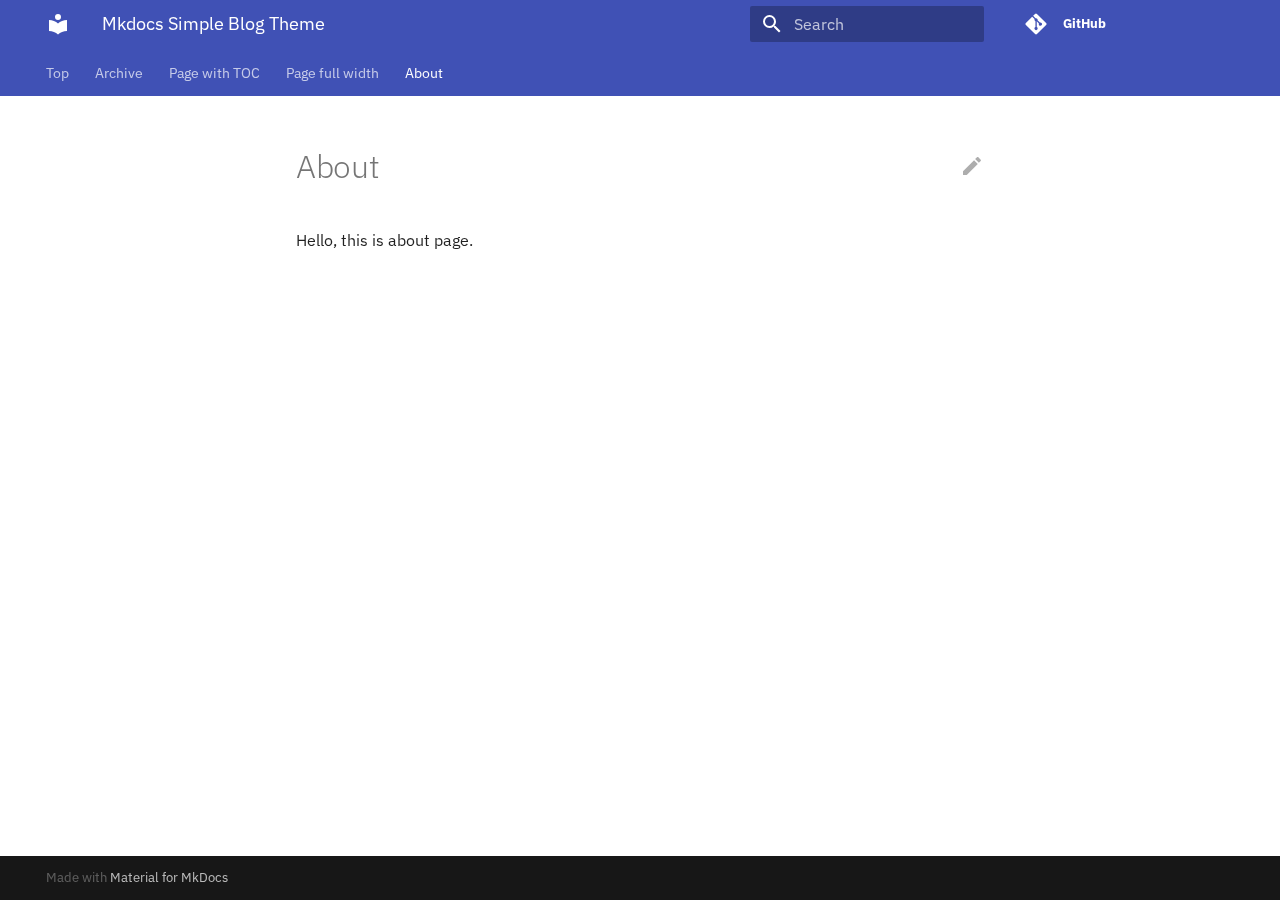
==== about/index.html @ 4a921ca3 "Deployed ebb0a6e with MkDocs version: 1.1.2" ====
<!doctype html>
<html lang="en" class="no-js">
  <head>
    
      <meta charset="utf-8">
      <meta name="viewport" content="width=device-width,initial-scale=1">
      
        <meta name="description" content="Simple blog theme based on Mkdocs Material">
      
      
      
      
      <link rel="icon" href="../assets/images/favicon.png">
      <meta name="generator" content="mkdocs-1.1.2, mkdocs-material-7.0.6">
    
    
      
        <title>About - Mkdocs Simple Blog Theme</title>
      
    
    

      <link rel="stylesheet" href="../assets/stylesheets/main.2c0c5eaf.min.css">
      
        
        <link rel="stylesheet" href="../assets/stylesheets/palette.7fa14f5b.min.css">
        
          
          
          <meta name="theme-color" content="#4051b5">
        
      
    
<link rel="stylesheet" href="../css/custom.css" />

    
    
      
        
        <link rel="preconnect" href="https://fonts.gstatic.com" crossorigin>
        <link rel="stylesheet" href="https://fonts.googleapis.com/css?family=IBM+Plex+Sans:300,400,400i,700%7CRoboto+Mono&display=fallback">
        <style>:root{--md-text-font-family:"IBM Plex Sans";--md-code-font-family:"Roboto Mono"}</style>
      
    
    
    
    
      
        
<script>window.ga=window.ga||function(){(ga.q=ga.q||[]).push(arguments)},ga.l=+new Date,ga("create","UA-xxx","auto"),ga("set","anonymizeIp",!0),ga("send","pageview"),document.addEventListener("DOMContentLoaded",function(){document.forms.search&&document.forms.search.query.addEventListener("blur",function(){var e;this.value&&(e=document.location.pathname,ga("send","pageview",e+"?q="+this.value))}),"undefined"!=typeof location$&&location$.subscribe(function(e){ga("send","pageview",e.pathname)})})</script>
<script async src="https://www.google-analytics.com/analytics.js"></script>
      
    
    
  </head>
  
  
    
    
    
    
    
    <body dir="ltr" data-md-color-scheme="" data-md-color-primary="indigo" data-md-color-accent="green">
      
  
    
    <input class="md-toggle" data-md-toggle="drawer" type="checkbox" id="__drawer" autocomplete="off">
    <input class="md-toggle" data-md-toggle="search" type="checkbox" id="__search" autocomplete="off">
    <label class="md-overlay" for="__drawer"></label>
    <div data-md-component="skip">
      
        
        <a href="#about" class="md-skip">
          Skip to content
        </a>
      
    </div>
    <div data-md-component="announce">
      
    </div>
    
      <header class="md-header" data-md-component="header">
  <nav class="md-header__inner md-grid" aria-label="Header">
    <a href=".." title="Mkdocs Simple Blog Theme" class="md-header__button md-logo" aria-label="Mkdocs Simple Blog Theme" data-md-component="logo">
      
  
  <svg xmlns="http://www.w3.org/2000/svg" viewBox="0 0 24 24"><path d="M12 8a3 3 0 0 0 3-3 3 3 0 0 0-3-3 3 3 0 0 0-3 3 3 3 0 0 0 3 3m0 3.54C9.64 9.35 6.5 8 3 8v11c3.5 0 6.64 1.35 9 3.54 2.36-2.19 5.5-3.54 9-3.54V8c-3.5 0-6.64 1.35-9 3.54z"/></svg>

    </a>
    <label class="md-header__button md-icon" for="__drawer">
      <svg xmlns="http://www.w3.org/2000/svg" viewBox="0 0 24 24"><path d="M3 6h18v2H3V6m0 5h18v2H3v-2m0 5h18v2H3v-2z"/></svg>
    </label>
    <div class="md-header__title" data-md-component="header-title">
      <div class="md-header__ellipsis">
        <div class="md-header__topic">
          <span class="md-ellipsis">
            Mkdocs Simple Blog Theme
          </span>
        </div>
        <div class="md-header__topic" data-md-component="header-topic">
          <span class="md-ellipsis">
            
              About
            
          </span>
        </div>
      </div>
    </div>
    <div class="md-header__options">
      
    </div>
    
      <label class="md-header__button md-icon" for="__search">
        <svg xmlns="http://www.w3.org/2000/svg" viewBox="0 0 24 24"><path d="M9.5 3A6.5 6.5 0 0 1 16 9.5c0 1.61-.59 3.09-1.56 4.23l.27.27h.79l5 5-1.5 1.5-5-5v-.79l-.27-.27A6.516 6.516 0 0 1 9.5 16 6.5 6.5 0 0 1 3 9.5 6.5 6.5 0 0 1 9.5 3m0 2C7 5 5 7 5 9.5S7 14 9.5 14 14 12 14 9.5 12 5 9.5 5z"/></svg>
      </label>
      
<div class="md-search" data-md-component="search" role="dialog">
  <label class="md-search__overlay" for="__search"></label>
  <div class="md-search__inner" role="search">
    <form class="md-search__form" name="search">
      <input type="text" class="md-search__input" name="query" aria-label="Search" placeholder="Search" autocapitalize="off" autocorrect="off" autocomplete="off" spellcheck="false" data-md-component="search-query" data-md-state="active" required>
      <label class="md-search__icon md-icon" for="__search">
        <svg xmlns="http://www.w3.org/2000/svg" viewBox="0 0 24 24"><path d="M9.5 3A6.5 6.5 0 0 1 16 9.5c0 1.61-.59 3.09-1.56 4.23l.27.27h.79l5 5-1.5 1.5-5-5v-.79l-.27-.27A6.516 6.516 0 0 1 9.5 16 6.5 6.5 0 0 1 3 9.5 6.5 6.5 0 0 1 9.5 3m0 2C7 5 5 7 5 9.5S7 14 9.5 14 14 12 14 9.5 12 5 9.5 5z"/></svg>
        <svg xmlns="http://www.w3.org/2000/svg" viewBox="0 0 24 24"><path d="M20 11v2H8l5.5 5.5-1.42 1.42L4.16 12l7.92-7.92L13.5 5.5 8 11h12z"/></svg>
      </label>
      <button type="reset" class="md-search__icon md-icon" aria-label="Clear" tabindex="-1">
        <svg xmlns="http://www.w3.org/2000/svg" viewBox="0 0 24 24"><path d="M19 6.41L17.59 5 12 10.59 6.41 5 5 6.41 10.59 12 5 17.59 6.41 19 12 13.41 17.59 19 19 17.59 13.41 12 19 6.41z"/></svg>
      </button>
    </form>
    <div class="md-search__output">
      <div class="md-search__scrollwrap" data-md-scrollfix>
        <div class="md-search-result" data-md-component="search-result">
          <div class="md-search-result__meta">
            Initializing search
          </div>
          <ol class="md-search-result__list"></ol>
        </div>
      </div>
    </div>
  </div>
</div>
    
    
      <div class="md-header__source">
        
<a href="https://github.com/tuanpht/mkdocs-simple-blog-theme/" title="Go to repository" class="md-source" data-md-component="source">
  <div class="md-source__icon md-icon">
    
    <svg xmlns="http://www.w3.org/2000/svg" viewBox="0 0 448 512"><path d="M439.55 236.05L244 40.45a28.87 28.87 0 0 0-40.81 0l-40.66 40.63 51.52 51.52c27.06-9.14 52.68 16.77 43.39 43.68l49.66 49.66c34.23-11.8 61.18 31 35.47 56.69-26.49 26.49-70.21-2.87-56-37.34L240.22 199v121.85c25.3 12.54 22.26 41.85 9.08 55a34.34 34.34 0 0 1-48.55 0c-17.57-17.6-11.07-46.91 11.25-56v-123c-20.8-8.51-24.6-30.74-18.64-45L142.57 101 8.45 235.14a28.86 28.86 0 0 0 0 40.81l195.61 195.6a28.86 28.86 0 0 0 40.8 0l194.69-194.69a28.86 28.86 0 0 0 0-40.81z"/></svg>
  </div>
  <div class="md-source__repository">
    GitHub
  </div>
</a>
      </div>
    
  </nav>
</header>
    
    <div class="md-container" data-md-component="container">
      
      
        
          
<nav class="md-tabs" aria-label="Tabs" data-md-component="tabs">
  <div class="md-tabs__inner md-grid">
    <ul class="md-tabs__list">
      
        
  
  


  <li class="md-tabs__item">
    <a href=".." class="md-tabs__link">
      Top
    </a>
  </li>

      
        
  
  


  <li class="md-tabs__item">
    <a href="../archive/" class="md-tabs__link">
      Archive
    </a>
  </li>

      
        
  
  


  <li class="md-tabs__item">
    <a href="../page-with-toc/" class="md-tabs__link">
      Page with TOC
    </a>
  </li>

      
        
  
  


  <li class="md-tabs__item">
    <a href="../page-full-width/" class="md-tabs__link">
      Page full width
    </a>
  </li>

      
        
  
  
    
  


  <li class="md-tabs__item">
    <a href="./" class="md-tabs__link md-tabs__link--active">
      About
    </a>
  </li>

      
    </ul>
  </div>
</nav>
        
      
      <main class="md-main" data-md-component="main">
        <div class="md-main__inner md-grid">
          
            
              
              <div class="md-sidebar md-sidebar--primary" data-md-component="sidebar" data-md-type="navigation" >
                <div class="md-sidebar__scrollwrap">
                  <div class="md-sidebar__inner">
                    

  


<nav class="md-nav md-nav--primary md-nav--lifted" aria-label="Navigation" data-md-level="0">
  <label class="md-nav__title" for="__drawer">
    <a href=".." title="Mkdocs Simple Blog Theme" class="md-nav__button md-logo" aria-label="Mkdocs Simple Blog Theme" data-md-component="logo">
      
  
  <svg xmlns="http://www.w3.org/2000/svg" viewBox="0 0 24 24"><path d="M12 8a3 3 0 0 0 3-3 3 3 0 0 0-3-3 3 3 0 0 0-3 3 3 3 0 0 0 3 3m0 3.54C9.64 9.35 6.5 8 3 8v11c3.5 0 6.64 1.35 9 3.54 2.36-2.19 5.5-3.54 9-3.54V8c-3.5 0-6.64 1.35-9 3.54z"/></svg>

    </a>
    Mkdocs Simple Blog Theme
  </label>
  
    <div class="md-nav__source">
      
<a href="https://github.com/tuanpht/mkdocs-simple-blog-theme/" title="Go to repository" class="md-source" data-md-component="source">
  <div class="md-source__icon md-icon">
    
    <svg xmlns="http://www.w3.org/2000/svg" viewBox="0 0 448 512"><path d="M439.55 236.05L244 40.45a28.87 28.87 0 0 0-40.81 0l-40.66 40.63 51.52 51.52c27.06-9.14 52.68 16.77 43.39 43.68l49.66 49.66c34.23-11.8 61.18 31 35.47 56.69-26.49 26.49-70.21-2.87-56-37.34L240.22 199v121.85c25.3 12.54 22.26 41.85 9.08 55a34.34 34.34 0 0 1-48.55 0c-17.57-17.6-11.07-46.91 11.25-56v-123c-20.8-8.51-24.6-30.74-18.64-45L142.57 101 8.45 235.14a28.86 28.86 0 0 0 0 40.81l195.61 195.6a28.86 28.86 0 0 0 40.8 0l194.69-194.69a28.86 28.86 0 0 0 0-40.81z"/></svg>
  </div>
  <div class="md-source__repository">
    GitHub
  </div>
</a>
    </div>
  
  <ul class="md-nav__list" data-md-scrollfix>
    
      
      
      

  
  
  
    <li class="md-nav__item">
      <a href=".." class="md-nav__link">
        Top
      </a>
    </li>
  

    
      
      
      

  
  
  
    <li class="md-nav__item">
      <a href="../archive/" class="md-nav__link">
        Archive
      </a>
    </li>
  

    
      
      
      

  
  
  
    <li class="md-nav__item">
      <a href="../page-with-toc/" class="md-nav__link">
        Page with TOC
      </a>
    </li>
  

    
      
      
      

  
  
  
    <li class="md-nav__item">
      <a href="../page-full-width/" class="md-nav__link">
        Page full width
      </a>
    </li>
  

    
      
      
      

  
  
    
  
  
    <li class="md-nav__item md-nav__item--active">
      
      <input class="md-nav__toggle md-toggle" data-md-toggle="toc" type="checkbox" id="__toc">
      
        
      
      
      <a href="./" class="md-nav__link md-nav__link--active">
        About
      </a>
      
    </li>
  

    
  </ul>
</nav>
                  </div>
                </div>
              </div>
            
            
              
              <div class="md-sidebar md-sidebar--secondary" data-md-component="sidebar" data-md-type="toc" >
                <div class="md-sidebar__scrollwrap">
                  <div class="md-sidebar__inner">
                    
<nav class="md-nav md-nav--secondary" aria-label="Table of contents">
  
  
    
  
  
</nav>
                  </div>
                </div>
              </div>
            
          
          <div class="md-content" data-md-component="content">
            <article class="md-content__inner md-typeset">
              
                
                  <a href="https://github.com/tuanpht/mkdocs-simple-blog-theme/edit/master/docs/about.md" title="Edit this page" class="md-content__button md-icon">
                    <svg xmlns="http://www.w3.org/2000/svg" viewBox="0 0 24 24"><path d="M20.71 7.04c.39-.39.39-1.04 0-1.41l-2.34-2.34c-.37-.39-1.02-.39-1.41 0l-1.84 1.83 3.75 3.75M3 17.25V21h3.75L17.81 9.93l-3.75-3.75L3 17.25z"/></svg>
                  </a>
                
                
                <h1 id="about">About<a class="headerlink" href="#about" title="Permanent link">#</a></h1>
<p>Hello, this is about page.</p>
                
              
              
                


              
            </article>
          </div>
        </div>
      </main>
      
        <!-- Custom footer -->
<!-- Footer -->
<footer class="md-footer">
  <!-- Further information -->
  <div class="md-footer-meta md-typeset">
    <div class="md-footer-meta__inner md-grid">

      <!-- Copyright and theme information -->
      <div class="md-footer-copyright">
        
        Made with
        <a href="https://squidfunk.github.io/mkdocs-material/" target="_blank" rel="noopener">
          Material for MkDocs
        </a>
        
      </div>

      <!-- Social links -->
      
    </div>
  </div>
</footer>
      
    </div>
    <div class="md-dialog" data-md-component="dialog">
      <div class="md-dialog__inner md-typeset"></div>
    </div>
    <script id="__config" type="application/json">{"base": "..", "features": ["header.autohide", "navigation.instant", "navigation.tabs", "navigation.top"], "translations": {"clipboard.copy": "Copy to clipboard", "clipboard.copied": "Copied to clipboard", "search.config.lang": "en", "search.config.pipeline": "trimmer, stopWordFilter", "search.config.separator": "[\\s\\-]+", "search.placeholder": "Search", "search.result.placeholder": "Type to start searching", "search.result.none": "No matching documents", "search.result.one": "1 matching document", "search.result.other": "# matching documents", "search.result.more.one": "1 more on this page", "search.result.more.other": "# more on this page", "search.result.term.missing": "Missing"}, "search": "../assets/javascripts/workers/search.fb4a9340.min.js", "version": null}</script>
    
    
      <script src="../assets/javascripts/bundle.a1c7c35e.min.js"></script>
      
    
  </body>
</html>
---- assets/stylesheets/main.2c0c5eaf.min.css ----
@charset "UTF-8";html{box-sizing:border-box;-webkit-text-size-adjust:none;-moz-text-size-adjust:none;-ms-text-size-adjust:none;text-size-adjust:none}*,:after,:before{box-sizing:inherit}body{margin:0}a,button,input,label{-webkit-tap-highlight-color:transparent}a{color:inherit;text-decoration:none}hr{display:block;box-sizing:initial;height:.05rem;padding:0;overflow:visible;border:0}small{font-size:80%}sub,sup{line-height:1em}img{border-style:none}table{border-collapse:initial;border-spacing:0}td,th{font-weight:400;vertical-align:top}button{margin:0;padding:0;font-size:inherit;background:transparent;border:0}input{border:0;outline:none}:root{--md-default-fg-color:rgba(0,0,0,0.87);--md-default-fg-color--light:rgba(0,0,0,0.54);--md-default-fg-color--lighter:rgba(0,0,0,0.32);--md-default-fg-color--lightest:rgba(0,0,0,0.07);--md-default-bg-color:#fff;--md-default-bg-color--light:hsla(0,0%,100%,0.7);--md-default-bg-color--lighter:hsla(0,0%,100%,0.3);--md-default-bg-color--lightest:hsla(0,0%,100%,0.12);--md-primary-fg-color:#4051b5;--md-primary-fg-color--light:#5d6cc0;--md-primary-fg-color--dark:#303fa1;--md-primary-bg-color:#fff;--md-primary-bg-color--light:hsla(0,0%,100%,0.7);--md-accent-fg-color:#526cfe;--md-accent-fg-color--transparent:rgba(83,108,254,0.1);--md-accent-bg-color:#fff;--md-accent-bg-color--light:hsla(0,0%,100%,0.7)}:root>*{--md-code-fg-color:#36464e;--md-code-bg-color:#f5f5f5;--md-code-hl-color:rgba(255,255,0,0.5);--md-code-hl-number-color:#d52a2a;--md-code-hl-special-color:#db1457;--md-code-hl-function-color:#a846b9;--md-code-hl-constant-color:#6e59d9;--md-code-hl-keyword-color:#3f6ec6;--md-code-hl-string-color:#1c7d4d;--md-code-hl-name-color:var(--md-code-fg-color);--md-code-hl-operator-color:var(--md-default-fg-color--light);--md-code-hl-punctuation-color:var(--md-default-fg-color--light);--md-code-hl-comment-color:var(--md-default-fg-color--light);--md-code-hl-generic-color:var(--md-default-fg-color--light);--md-code-hl-variable-color:var(--md-default-fg-color--light);--md-typeset-color:var(--md-default-fg-color);--md-typeset-a-color:var(--md-primary-fg-color);--md-typeset-mark-color:rgba(255,255,0,0.5);--md-typeset-del-color:rgba(245,80,61,0.15);--md-typeset-ins-color:rgba(11,213,112,0.15);--md-typeset-kbd-color:#fafafa;--md-typeset-kbd-accent-color:#fff;--md-typeset-kbd-border-color:#b8b8b8;--md-admonition-fg-color:var(--md-default-fg-color);--md-admonition-bg-color:var(--md-default-bg-color);--md-footer-fg-color:#fff;--md-footer-fg-color--light:hsla(0,0%,100%,0.7);--md-footer-fg-color--lighter:hsla(0,0%,100%,0.3);--md-footer-bg-color:rgba(0,0,0,0.87);--md-footer-bg-color--dark:rgba(0,0,0,0.32)}.md-icon svg{display:block;width:1.2rem;height:1.2rem;fill:currentColor}body{-webkit-font-smoothing:antialiased;-moz-osx-font-smoothing:grayscale}body,input{font-feature-settings:"kern","liga";font-family:var(--md-text-font-family,_),-apple-system,BlinkMacSystemFont,Helvetica,Arial,sans-serif}body,code,input,kbd,pre{color:var(--md-typeset-color)}code,kbd,pre{font-feature-settings:"kern";font-family:var(--md-code-font-family,_),SFMono-Regular,Consolas,Menlo,monospace}:root{--md-typeset-table--ascending:url("data:image/svg+xml;charset=utf-8,<svg xmlns='http://www.w3.org/2000/svg' viewBox='0 0 24 24'><path d='M11 4h2v12l5.5-5.5 1.42 1.42L12 19.84l-7.92-7.92L5.5 10.5 11 16V4z'/></svg>");--md-typeset-table--descending:url("data:image/svg+xml;charset=utf-8,<svg xmlns='http://www.w3.org/2000/svg' viewBox='0 0 24 24'><path d='M13 20h-2V8l-5.5 5.5-1.42-1.42L12 4.16l7.92 7.92-1.42 1.42L13 8v12z'/></svg>")}.md-typeset{font-size:.8rem;line-height:1.6;-webkit-print-color-adjust:exact;color-adjust:exact}@media print{.md-typeset{font-size:.68rem}}.md-typeset blockquote,.md-typeset dl,.md-typeset figure,.md-typeset ol,.md-typeset pre,.md-typeset ul{display:flow-root;margin:1em 0}.md-typeset h1{margin:0 0 1.25em;color:var(--md-default-fg-color--light);font-size:2em;line-height:1.3}.md-typeset h1,.md-typeset h2{font-weight:300;letter-spacing:-.01em}.md-typeset h2{margin:1.6em 0 .64em;font-size:1.5625em;line-height:1.4}.md-typeset h3{margin:1.6em 0 .8em;font-weight:400;font-size:1.25em;line-height:1.5;letter-spacing:-.01em}.md-typeset h2+h3{margin-top:.8em}.md-typeset h4{margin:1em 0;font-weight:700;letter-spacing:-.01em}.md-typeset h5,.md-typeset h6{margin:1.25em 0;color:var(--md-default-fg-color--light);font-weight:700;font-size:.8em;letter-spacing:-.01em}.md-typeset h5{text-transform:uppercase}.md-typeset hr{display:flow-root;margin:1.5em 0;border-bottom:.05rem solid var(--md-default-fg-color--lightest)}.md-typeset a{color:var(--md-typeset-a-color);word-break:break-word}.md-typeset a,.md-typeset a:before{transition:color 125ms}.md-typeset a:focus,.md-typeset a:hover{color:var(--md-accent-fg-color)}.md-typeset code,.md-typeset kbd,.md-typeset pre{color:var(--md-code-fg-color);direction:ltr}@media print{.md-typeset code,.md-typeset kbd,.md-typeset pre{white-space:pre-wrap}}.md-typeset code{padding:0 .2941176471em;font-size:.85em;word-break:break-word;background-color:var(--md-code-bg-color);border-radius:.1rem;-webkit-box-decoration-break:clone;box-decoration-break:clone}.md-typeset code:not(.focus-visible){outline:none;-webkit-tap-highlight-color:transparent}.md-typeset h1 code,.md-typeset h2 code,.md-typeset h3 code,.md-typeset h4 code,.md-typeset h5 code,.md-typeset h6 code{margin:initial;padding:initial;background-color:initial;box-shadow:none}.md-typeset a code{color:currentColor}.md-typeset pre{position:relative;line-height:1.4}.md-typeset pre>code{display:block;margin:0;padding:.7720588235em 1.1764705882em;overflow:auto;word-break:normal;box-shadow:none;-webkit-box-decoration-break:slice;box-decoration-break:slice;touch-action:auto;scrollbar-width:thin;scrollbar-color:var(--md-default-fg-color--lighter) transparent}.md-typeset pre>code:hover{scrollbar-color:var(--md-accent-fg-color) transparent}.md-typeset pre>code::-webkit-scrollbar{width:.2rem;height:.2rem}.md-typeset pre>code::-webkit-scrollbar-thumb{background-color:var(--md-default-fg-color--lighter)}.md-typeset pre>code::-webkit-scrollbar-thumb:hover{background-color:var(--md-accent-fg-color)}@media screen and (max-width:44.9375em){.md-typeset>pre{margin:1em -.8rem}.md-typeset>pre code{border-radius:0}}.md-typeset kbd{display:inline-block;padding:0 .6666666667em;color:var(--md-default-fg-color);font-size:.75em;vertical-align:text-top;word-break:break-word;background-color:var(--md-typeset-kbd-color);border-radius:.1rem;box-shadow:0 .1rem 0 .05rem var(--md-typeset-kbd-border-color),0 .1rem 0 var(--md-typeset-kbd-border-color),0 -.1rem .2rem var(--md-typeset-kbd-accent-color) inset}.md-typeset mark{color:inherit;word-break:break-word;background-color:var(--md-typeset-mark-color);-webkit-box-decoration-break:clone;box-decoration-break:clone}.md-typeset abbr{text-decoration:none;border-bottom:.05rem dotted var(--md-default-fg-color--light);cursor:help}@media (hover:none){.md-typeset abbr{position:relative}.md-typeset abbr[title]:focus:after,.md-typeset abbr[title]:hover:after{box-shadow:0 2px 2px 0 rgba(0,0,0,.14),0 1px 5px 0 rgba(0,0,0,.12),0 3px 1px -2px rgba(0,0,0,.2);position:absolute;left:0;display:inline-block;width:auto;min-width:-webkit-max-content;min-width:-moz-max-content;min-width:max-content;max-width:80%;margin-top:2em;padding:.2rem .3rem;color:var(--md-default-bg-color);font-size:.7rem;background-color:var(--md-default-fg-color);border-radius:.1rem;content:attr(title)}}.md-typeset small{opacity:.75}.md-typeset sub,.md-typeset sup{margin-left:.078125em}[dir=rtl] .md-typeset sub,[dir=rtl] .md-typeset sup{margin-right:.078125em;margin-left:0}.md-typeset blockquote{padding-left:.6rem;color:var(--md-default-fg-color--light);border-left:.2rem solid var(--md-default-fg-color--lighter)}[dir=rtl] .md-typeset blockquote{padding-right:.6rem;padding-left:0;border-right:.2rem solid var(--md-default-fg-color--lighter);border-left:initial}.md-typeset ul{list-style-type:disc}.md-typeset ol,.md-typeset ul{margin-left:.625em;padding:0}[dir=rtl] .md-typeset ol,[dir=rtl] .md-typeset ul{margin-right:.625em;margin-left:0}.md-typeset ol ol,.md-typeset ul ol{list-style-type:lower-alpha}.md-typeset ol ol ol,.md-typeset ul ol ol{list-style-type:lower-roman}.md-typeset ol li,.md-typeset ul li{margin-bottom:.5em;margin-left:1.25em}[dir=rtl] .md-typeset ol li,[dir=rtl] .md-typeset ul li{margin-right:1.25em;margin-left:0}.md-typeset ol li blockquote,.md-typeset ol li p,.md-typeset ul li blockquote,.md-typeset ul li p{margin:.5em 0}.md-typeset ol li:last-child,.md-typeset ul li:last-child{margin-bottom:0}.md-typeset ol li ol,.md-typeset ol li ul,.md-typeset ul li ol,.md-typeset ul li ul{margin:.5em 0 .5em .625em}[dir=rtl] .md-typeset ol li ol,[dir=rtl] .md-typeset ol li ul,[dir=rtl] .md-typeset ul li ol,[dir=rtl] .md-typeset ul li ul{margin-right:.625em;margin-left:0}.md-typeset dd{margin:1em 0 1.5em 1.875em}[dir=rtl] .md-typeset dd{margin-right:1.875em;margin-left:0}.md-typeset img,.md-typeset svg{max-width:100%;height:auto}.md-typeset img[align=left],.md-typeset svg[align=left]{margin:1em 1em 1em 0}.md-typeset img[align=right],.md-typeset svg[align=right]{margin:1em 0 1em 1em}.md-typeset img[align]:only-child,.md-typeset svg[align]:only-child{margin-top:0}.md-typeset figure{width:-webkit-fit-content;width:-moz-fit-content;width:fit-content;max-width:100%;margin:0 auto;text-align:center}.md-typeset figure img{display:block}.md-typeset figcaption{max-width:24rem;margin:1em auto 2em;font-style:italic}.md-typeset iframe{max-width:100%}.md-typeset table:not([class]){display:inline-block;max-width:100%;overflow:auto;font-size:.64rem;background-color:var(--md-default-bg-color);border-radius:.1rem;box-shadow:0 .2rem .5rem rgba(0,0,0,.05),0 0 .05rem rgba(0,0,0,.1);touch-action:auto}@media print{.md-typeset table:not([class]){display:table}}.md-typeset table:not([class])+*{margin-top:1.5em}.md-typeset table:not([class]) td>:first-child,.md-typeset table:not([class]) th>:first-child{margin-top:0}.md-typeset table:not([class]) td>:last-child,.md-typeset table:not([class]) th>:last-child{margin-bottom:0}.md-typeset table:not([class]) td:not([align]),.md-typeset table:not([class]) th:not([align]){text-align:left}[dir=rtl] .md-typeset table:not([class]) td:not([align]),[dir=rtl] .md-typeset table:not([class]) th:not([align]){text-align:right}.md-typeset table:not([class]) th{min-width:5rem;padding:.9375em 1.25em;color:var(--md-default-bg-color);vertical-align:top;background-color:var(--md-default-fg-color--light)}.md-typeset table:not([class]) th a{color:inherit}.md-typeset table:not([class]) td{padding:.9375em 1.25em;vertical-align:top;border-top:.05rem solid var(--md-default-fg-color--lightest)}.md-typeset table:not([class]) tr{transition:background-color 125ms}.md-typeset table:not([class]) tr:hover{background-color:rgba(0,0,0,.035);box-shadow:0 .05rem 0 var(--md-default-bg-color) inset}.md-typeset table:not([class]) tr:first-child td{border-top:0}.md-typeset table:not([class]) a{word-break:normal}.md-typeset table th[role=columnheader]{cursor:pointer}.md-typeset table th[role=columnheader]:after{display:inline-block;width:1.2em;height:1.2em;margin-left:.5em;vertical-align:sub;-webkit-mask-repeat:no-repeat;mask-repeat:no-repeat;-webkit-mask-size:contain;mask-size:contain;content:""}.md-typeset table th[role=columnheader][aria-sort=ascending]:after{background-color:currentColor;-webkit-mask-image:var(--md-typeset-table--ascending);mask-image:var(--md-typeset-table--ascending)}.md-typeset table th[role=columnheader][aria-sort=descending]:after{background-color:currentColor;-webkit-mask-image:var(--md-typeset-table--descending);mask-image:var(--md-typeset-table--descending)}.md-typeset__scrollwrap{margin:1em -.8rem;overflow-x:auto;touch-action:auto}.md-typeset__table{display:inline-block;margin-bottom:.5em;padding:0 .8rem}@media print{.md-typeset__table{display:block}}html .md-typeset__table table{display:table;width:100%;margin:0;overflow:hidden}html{height:100%;overflow-x:hidden;font-size:125%}@media screen and (min-width:100em){html{font-size:137.5%}}@media screen and (min-width:125em){html{font-size:150%}}body{position:relative;display:flex;flex-direction:column;width:100%;min-height:100%;font-size:.5rem;background-color:var(--md-default-bg-color)}@media print{body{display:block}}@media screen and (max-width:59.9375em){body[data-md-state=lock]{position:fixed}}.md-grid{max-width:61rem;margin-right:auto;margin-left:auto}.md-container{display:flex;flex-direction:column;flex-grow:1}@media print{.md-container{display:block}}.md-main{flex-grow:1}.md-main__inner{display:flex;height:100%;margin-top:1.5rem}.md-ellipsis{overflow:hidden;white-space:nowrap;text-overflow:ellipsis}.md-toggle{display:none}.md-skip{position:fixed;z-index:-1;margin:.5rem;padding:.3rem .5rem;color:var(--md-default-bg-color);font-size:.64rem;background-color:var(--md-default-fg-color);border-radius:.1rem;transform:translateY(.4rem);opacity:0}.md-skip:focus{z-index:10;transform:translateY(0);opacity:1;transition:transform .25s cubic-bezier(.4,0,.2,1),opacity 175ms 75ms}@page{margin:25mm}.md-announce{overflow:auto;background-color:var(--md-footer-bg-color)}@media print{.md-announce{display:none}}.md-announce__inner{margin:.6rem auto;padding:0 .8rem;color:var(--md-footer-fg-color);font-size:.7rem}:root{--md-clipboard-icon:url("data:image/svg+xml;charset=utf-8,<svg xmlns='http://www.w3.org/2000/svg' viewBox='0 0 24 24'><path d='M19 21H8V7h11m0-2H8a2 2 0 0 0-2 2v14a2 2 0 0 0 2 2h11a2 2 0 0 0 2-2V7a2 2 0 0 0-2-2m-3-4H4a2 2 0 0 0-2 2v14h2V3h12V1z'/></svg>")}.md-clipboard{position:absolute;top:.5em;right:.5em;z-index:1;width:1.5em;height:1.5em;color:var(--md-default-fg-color--lightest);border-radius:.1rem;cursor:pointer;transition:color .25s}@media print{.md-clipboard{display:none}}.md-clipboard:not(.focus-visible){outline:none;-webkit-tap-highlight-color:transparent}:hover>.md-clipboard{color:var(--md-default-fg-color--light)}.md-clipboard:focus,.md-clipboard:hover{color:var(--md-accent-fg-color)}.md-clipboard:after{display:block;width:1.125em;height:1.125em;margin:0 auto;background-color:currentColor;-webkit-mask-image:var(--md-clipboard-icon);mask-image:var(--md-clipboard-icon);-webkit-mask-repeat:no-repeat;mask-repeat:no-repeat;-webkit-mask-size:contain;mask-size:contain;content:""}.md-clipboard--inline{cursor:pointer}.md-clipboard--inline code{transition:color .25s,background-color .25s}.md-clipboard--inline:focus code,.md-clipboard--inline:hover code{color:var(--md-accent-fg-color);background-color:var(--md-accent-fg-color--transparent)}.md-content{flex-grow:1;overflow:hidden;scroll-padding-top:51.2rem}.md-content__inner{margin:0 .8rem 1.2rem;padding-top:.6rem}@media screen and (min-width:76.25em){.md-sidebar--primary:not([hidden])~.md-content>.md-content__inner{margin-left:1.2rem}[dir=rtl] .md-sidebar--primary:not([hidden])~.md-content>.md-content__inner{margin-right:1.2rem;margin-left:.8rem}.md-sidebar--secondary:not([hidden])~.md-content>.md-content__inner{margin-right:1.2rem}[dir=rtl] .md-sidebar--secondary:not([hidden])~.md-content>.md-content__inner{margin-right:.8rem;margin-left:1.2rem}}.md-content__inner:before{display:block;height:.4rem;content:""}.md-content__inner>:last-child{margin-bottom:0}.md-content__button{float:right;margin:.4rem 0 .4rem .4rem;padding:0}@media print{.md-content__button{display:none}}[dir=rtl] .md-content__button{float:left;margin-right:.4rem;margin-left:0}[dir=rtl] .md-content__button svg{transform:scaleX(-1)}.md-typeset .md-content__button{color:var(--md-default-fg-color--lighter)}.md-content__button svg{display:inline;vertical-align:top}.md-dialog{box-shadow:0 2px 2px 0 rgba(0,0,0,.14),0 1px 5px 0 rgba(0,0,0,.12),0 3px 1px -2px rgba(0,0,0,.2);position:fixed;right:.8rem;bottom:.8rem;left:auto;z-index:2;min-width:11.1rem;padding:.4rem .6rem;background-color:var(--md-default-fg-color);border-radius:.1rem;transform:translateY(100%);opacity:0;transition:transform 0ms .4s,opacity .4s;pointer-events:none}@media print{.md-dialog{display:none}}[dir=rtl] .md-dialog{right:auto;left:.8rem}.md-dialog[data-md-state=open]{transform:translateY(0);opacity:1;transition:transform .4s cubic-bezier(.075,.85,.175,1),opacity .4s;pointer-events:auto}.md-dialog__inner{color:var(--md-default-bg-color);font-size:.7rem}.md-typeset .md-button{display:inline-block;padding:.625em 2em;color:var(--md-primary-fg-color);font-weight:700;border:.1rem solid;border-radius:.1rem;transition:color 125ms,background-color 125ms,border-color 125ms}.md-typeset .md-button--primary{color:var(--md-primary-bg-color);background-color:var(--md-primary-fg-color);border-color:var(--md-primary-fg-color)}.md-typeset .md-button:focus,.md-typeset .md-button:hover{color:var(--md-accent-bg-color);background-color:var(--md-accent-fg-color);border-color:var(--md-accent-fg-color)}.md-typeset .md-input{height:1.8rem;padding:0 .6rem;font-size:.8rem;border-radius:.1rem;box-shadow:0 .2rem .5rem rgba(0,0,0,.1),0 .025rem .05rem rgba(0,0,0,.1);transition:box-shadow .25s}.md-typeset .md-input:focus,.md-typeset .md-input:hover{box-shadow:0 .4rem 1rem rgba(0,0,0,.15),0 .025rem .05rem rgba(0,0,0,.15)}.md-typeset .md-input--stretch{width:100%}.md-header{position:-webkit-sticky;position:sticky;top:0;right:0;left:0;z-index:2;color:var(--md-primary-bg-color);background-color:var(--md-primary-fg-color);box-shadow:0 0 .2rem transparent,0 .2rem .4rem transparent;transition:color .25s,background-color .25s}@media print{.md-header{display:none}}.md-header[data-md-state=shadow]{box-shadow:0 0 .2rem rgba(0,0,0,.1),0 .2rem .4rem rgba(0,0,0,.2);transition:transform .25s cubic-bezier(.1,.7,.1,1),color .25s,background-color .25s,box-shadow .25s}.md-header[data-md-state=hidden]{transform:translateY(-100%);transition:transform .25s cubic-bezier(.8,0,.6,1),color .25s,background-color .25s,box-shadow .25s}.md-header__inner{display:flex;align-items:center;padding:0 .2rem}.md-header__button{position:relative;z-index:1;display:inline-block;margin:.2rem;padding:.4rem;color:currentColor;vertical-align:middle;cursor:pointer;transition:opacity .25s}.md-header__button:focus,.md-header__button:hover{opacity:.7}.md-header__button:not(.focus-visible){outline:none}.md-header__button.md-logo{margin:.2rem;padding:.4rem}@media screen and (max-width:76.1875em){.md-header__button.md-logo{display:none}}.md-header__button.md-logo img,.md-header__button.md-logo svg{display:block;width:1.2rem;height:1.2rem;fill:currentColor}@media screen and (min-width:60em){.md-header__button[for=__search]{display:none}}.no-js .md-header__button[for=__search]{display:none}[dir=rtl] .md-header__button[for=__search] svg{transform:scaleX(-1)}@media screen and (min-width:76.25em){.md-header__button[for=__drawer]{display:none}}.md-header__topic{position:absolute;display:flex;max-width:100%;transition:transform .4s cubic-bezier(.1,.7,.1,1),opacity .15s}.md-header__topic+.md-header__topic{z-index:-1;transform:translateX(1.25rem);opacity:0;transition:transform .4s cubic-bezier(1,.7,.1,.1),opacity .15s;pointer-events:none}[dir=rtl] .md-header__topic+.md-header__topic{transform:translateX(-1.25rem)}.md-header__title{flex-grow:1;height:2.4rem;margin-right:.4rem;margin-left:1rem;font-size:.9rem;line-height:2.4rem}.md-header__title[data-md-state=active] .md-header__topic{z-index:-1;transform:translateX(-1.25rem);opacity:0;transition:transform .4s cubic-bezier(1,.7,.1,.1),opacity .15s;pointer-events:none}[dir=rtl] .md-header__title[data-md-state=active] .md-header__topic{transform:translateX(1.25rem)}.md-header__title[data-md-state=active] .md-header__topic+.md-header__topic{z-index:0;transform:translateX(0);opacity:1;transition:transform .4s cubic-bezier(.1,.7,.1,1),opacity .15s;pointer-events:auto}.md-header__title>.md-header__ellipsis{position:relative;width:100%;height:100%}.md-header__options{display:flex;flex-shrink:0;max-width:100%;white-space:nowrap;transition:max-width 0ms .25s,opacity .25s .25s}.md-header__options>[data-md-state=hidden]{display:none}[data-md-toggle=search]:checked~.md-header .md-header__options{max-width:0;opacity:0;transition:max-width 0ms,opacity 0ms}.md-header__source{display:none}@media screen and (min-width:60em){.md-header__source{display:block;width:11.7rem;max-width:11.7rem;margin-left:1rem}[dir=rtl] .md-header__source{margin-right:1rem;margin-left:0}}@media screen and (min-width:76.25em){.md-header__source{margin-left:1.4rem}[dir=rtl] .md-header__source{margin-right:1.4rem}}.md-footer{color:var(--md-footer-fg-color);background-color:var(--md-footer-bg-color)}@media print{.md-footer{display:none}}.md-footer__inner{padding:.2rem;overflow:auto}.md-footer__link{display:flex;padding-top:1.4rem;padding-bottom:.4rem;transition:opacity .25s}@media screen and (min-width:45em){.md-footer__link{width:50%}}.md-footer__link:focus,.md-footer__link:hover{opacity:.7}.md-footer__link--prev{float:left}@media screen and (max-width:44.9375em){.md-footer__link--prev{width:25%}.md-footer__link--prev .md-footer__title{display:none}}[dir=rtl] .md-footer__link--prev{float:right}[dir=rtl] .md-footer__link--prev svg{transform:scaleX(-1)}.md-footer__link--next{float:right;text-align:right}@media screen and (max-width:44.9375em){.md-footer__link--next{width:75%}}[dir=rtl] .md-footer__link--next{float:left;text-align:left}[dir=rtl] .md-footer__link--next svg{transform:scaleX(-1)}.md-footer__title{position:relative;flex-grow:1;max-width:calc(100% - 2.4rem);padding:0 1rem;font-size:.9rem;line-height:2.4rem}.md-footer__button{margin:.2rem;padding:.4rem}.md-footer__direction{position:absolute;right:0;left:0;margin-top:-1rem;padding:0 1rem;font-size:.64rem;opacity:.7}.md-footer-meta{background-color:var(--md-footer-bg-color--dark)}.md-footer-meta__inner{display:flex;flex-wrap:wrap;justify-content:space-between;padding:.2rem}html .md-footer-meta.md-typeset a{color:var(--md-footer-fg-color--light)}html .md-footer-meta.md-typeset a:focus,html .md-footer-meta.md-typeset a:hover{color:var(--md-footer-fg-color)}.md-footer-copyright{width:100%;margin:auto .6rem;padding:.4rem 0;color:var(--md-footer-fg-color--lighter);font-size:.64rem}@media screen and (min-width:45em){.md-footer-copyright{width:auto}}.md-footer-copyright__highlight{color:var(--md-footer-fg-color--light)}.md-footer-social{margin:0 .4rem;padding:.2rem 0 .6rem}@media screen and (min-width:45em){.md-footer-social{padding:.6rem 0}}.md-footer-social__link{display:inline-block;width:1.6rem;height:1.6rem;text-align:center}.md-footer-social__link:before{line-height:1.9}.md-footer-social__link svg{max-height:.8rem;vertical-align:-25%;fill:currentColor}:root{--md-nav-icon--prev:url("data:image/svg+xml;charset=utf-8,<svg xmlns='http://www.w3.org/2000/svg' viewBox='0 0 24 24'><path d='M20 11v2H8l5.5 5.5-1.42 1.42L4.16 12l7.92-7.92L13.5 5.5 8 11h12z'/></svg>");--md-nav-icon--next:url("data:image/svg+xml;charset=utf-8,<svg xmlns='http://www.w3.org/2000/svg' viewBox='0 0 24 24'><path d='M8.59 16.58L13.17 12 8.59 7.41 10 6l6 6-6 6-1.41-1.42z'/></svg>");--md-toc-icon:url("data:image/svg+xml;charset=utf-8,<svg xmlns='http://www.w3.org/2000/svg' viewBox='0 0 24 24'><path d='M3 9h14V7H3v2m0 4h14v-2H3v2m0 4h14v-2H3v2m16 0h2v-2h-2v2m0-10v2h2V7h-2m0 6h2v-2h-2v2z'/></svg>")}.md-nav{font-size:.7rem;line-height:1.3}.md-nav__title{display:block;padding:0 .6rem;overflow:hidden;font-weight:700;text-overflow:ellipsis}.md-nav__title .md-nav__button{display:none}.md-nav__title .md-nav__button img{width:auto;height:100%}.md-nav__title .md-nav__button.md-logo img,.md-nav__title .md-nav__button.md-logo svg{display:block;width:2.4rem;height:2.4rem;fill:currentColor}.md-nav__list{margin:0;padding:0;list-style:none}.md-nav__item{padding:0 .6rem}.md-nav__item .md-nav__item{padding-right:0}[dir=rtl] .md-nav__item .md-nav__item{padding-right:.6rem;padding-left:0}.md-nav__link{display:block;margin-top:.625em;overflow:hidden;text-overflow:ellipsis;cursor:pointer;transition:color 125ms;scroll-snap-align:start}.md-nav__link[data-md-state=blur]{color:var(--md-default-fg-color--light)}.md-nav__item .md-nav__link--active{color:var(--md-typeset-a-color)}.md-nav__item--nested>.md-nav__link{color:inherit}.md-nav__link:focus,.md-nav__link:hover{color:var(--md-accent-fg-color)}.md-nav--primary .md-nav__link[for=__toc]{display:none}.md-nav--primary .md-nav__link[for=__toc] .md-icon:after{display:block;width:100%;height:100%;-webkit-mask-image:var(--md-toc-icon);mask-image:var(--md-toc-icon);background-color:currentColor}.md-nav--primary .md-nav__link[for=__toc]~.md-nav,.md-nav__source{display:none}@media screen and (max-width:76.1875em){.md-nav--primary,.md-nav--primary .md-nav{position:absolute;top:0;right:0;left:0;z-index:1;display:flex;flex-direction:column;height:100%;background-color:var(--md-default-bg-color)}.md-nav--primary .md-nav__item,.md-nav--primary .md-nav__title{font-size:.8rem;line-height:1.5}.md-nav--primary .md-nav__title{position:relative;height:5.6rem;padding:3rem .8rem .2rem;color:var(--md-default-fg-color--light);font-weight:400;line-height:2.4rem;white-space:nowrap;background-color:var(--md-default-fg-color--lightest);cursor:pointer}.md-nav--primary .md-nav__title .md-nav__icon{position:absolute;top:.4rem;left:.4rem;display:block;width:1.2rem;height:1.2rem;margin:.2rem}[dir=rtl] .md-nav--primary .md-nav__title .md-nav__icon{right:.4rem;left:auto}.md-nav--primary .md-nav__title .md-nav__icon:after{display:block;width:100%;height:100%;background-color:currentColor;-webkit-mask-image:var(--md-nav-icon--prev);mask-image:var(--md-nav-icon--prev);-webkit-mask-repeat:no-repeat;mask-repeat:no-repeat;-webkit-mask-size:contain;mask-size:contain;content:""}.md-nav--primary .md-nav__title~.md-nav__list{overflow-y:auto;background-color:var(--md-default-bg-color);box-shadow:0 .05rem 0 var(--md-default-fg-color--lightest) inset;-webkit-scroll-snap-type:y mandatory;-ms-scroll-snap-type:y mandatory;scroll-snap-type:y mandatory;touch-action:pan-y}.md-nav--primary .md-nav__title~.md-nav__list>:first-child{border-top:0}.md-nav--primary .md-nav__title[for=__drawer]{color:var(--md-primary-bg-color);background-color:var(--md-primary-fg-color)}.md-nav--primary .md-nav__title .md-logo{position:absolute;top:.2rem;left:.2rem;display:block;margin:.2rem;padding:.4rem}[dir=rtl] .md-nav--primary .md-nav__title .md-logo{right:.2rem;left:auto}.md-nav--primary .md-nav__list{flex:1}.md-nav--primary .md-nav__item{padding:0;border-top:.05rem solid var(--md-default-fg-color--lightest)}.md-nav--primary .md-nav__item--nested>.md-nav__link{padding-right:2.4rem}[dir=rtl] .md-nav--primary .md-nav__item--nested>.md-nav__link{padding-right:.8rem;padding-left:2.4rem}.md-nav--primary .md-nav__item--active>.md-nav__link{color:var(--md-typeset-a-color)}.md-nav--primary .md-nav__item--active>.md-nav__link:focus,.md-nav--primary .md-nav__item--active>.md-nav__link:hover{color:var(--md-accent-fg-color)}.md-nav--primary .md-nav__link{position:relative;margin-top:0;padding:.6rem .8rem}.md-nav--primary .md-nav__link .md-nav__icon{position:absolute;top:50%;right:.6rem;width:1.2rem;height:1.2rem;margin-top:-.6rem;color:inherit;font-size:1.2rem}[dir=rtl] .md-nav--primary .md-nav__link .md-nav__icon{right:auto;left:.6rem}.md-nav--primary .md-nav__link .md-nav__icon:after{display:block;width:100%;height:100%;background-color:currentColor;-webkit-mask-image:var(--md-nav-icon--next);mask-image:var(--md-nav-icon--next);-webkit-mask-repeat:no-repeat;mask-repeat:no-repeat;-webkit-mask-size:contain;mask-size:contain;content:""}[dir=rtl] .md-nav--primary .md-nav__icon:after{transform:scale(-1)}.md-nav--primary .md-nav--secondary .md-nav__link{position:static}.md-nav--primary .md-nav--secondary .md-nav{position:static;background-color:initial}.md-nav--primary .md-nav--secondary .md-nav .md-nav__link{padding-left:1.4rem}[dir=rtl] .md-nav--primary .md-nav--secondary .md-nav .md-nav__link{padding-right:1.4rem;padding-left:0}.md-nav--primary .md-nav--secondary .md-nav .md-nav .md-nav__link{padding-left:2rem}[dir=rtl] .md-nav--primary .md-nav--secondary .md-nav .md-nav .md-nav__link{padding-right:2rem;padding-left:0}.md-nav--primary .md-nav--secondary .md-nav .md-nav .md-nav .md-nav__link{padding-left:2.6rem}[dir=rtl] .md-nav--primary .md-nav--secondary .md-nav .md-nav .md-nav .md-nav__link{padding-right:2.6rem;padding-left:0}.md-nav--primary .md-nav--secondary .md-nav .md-nav .md-nav .md-nav .md-nav__link{padding-left:3.2rem}[dir=rtl] .md-nav--primary .md-nav--secondary .md-nav .md-nav .md-nav .md-nav .md-nav__link{padding-right:3.2rem;padding-left:0}.md-nav--secondary{background-color:initial}.md-nav__toggle~.md-nav{display:flex;transform:translateX(100%);opacity:0;transition:transform .25s cubic-bezier(.8,0,.6,1),opacity 125ms 50ms}[dir=rtl] .md-nav__toggle~.md-nav{transform:translateX(-100%)}.md-nav__toggle:checked~.md-nav{transform:translateX(0);opacity:1;transition:transform .25s cubic-bezier(.4,0,.2,1),opacity 125ms 125ms}.md-nav__toggle:checked~.md-nav>.md-nav__list{-webkit-backface-visibility:hidden;backface-visibility:hidden}}@media screen and (max-width:59.9375em){.md-nav--primary .md-nav__link[for=__toc]{display:block;padding-right:2.4rem}[dir=rtl] .md-nav--primary .md-nav__link[for=__toc]{padding-right:.8rem;padding-left:2.4rem}.md-nav--primary .md-nav__link[for=__toc] .md-icon:after{content:""}.md-nav--primary .md-nav__link[for=__toc]+.md-nav__link{display:none}.md-nav--primary .md-nav__link[for=__toc]~.md-nav{display:flex}.md-nav__source{display:block;padding:0 .2rem;color:var(--md-primary-bg-color);background-color:var(--md-primary-fg-color--dark)}}@media screen and (min-width:60em) and (max-width:76.1875em){.md-nav--integrated .md-nav__link[for=__toc]{display:block;padding-right:2.4rem;scroll-snap-align:none}[dir=rtl] .md-nav--integrated .md-nav__link[for=__toc]{padding-right:.8rem;padding-left:2.4rem}.md-nav--integrated .md-nav__link[for=__toc] .md-icon:after{content:""}.md-nav--integrated .md-nav__link[for=__toc]+.md-nav__link{display:none}.md-nav--integrated .md-nav__link[for=__toc]~.md-nav{display:flex}}@media screen and (min-width:60em){.md-nav--secondary .md-nav__title[for=__toc]{scroll-snap-align:start}.md-nav--secondary .md-nav__title .md-nav__icon{display:none}}@media screen and (min-width:76.25em){.md-nav{transition:max-height .25s cubic-bezier(.86,0,.07,1)}.md-nav--primary .md-nav__title[for=__drawer]{scroll-snap-align:start}.md-nav--primary .md-nav__title .md-nav__icon,.md-nav__toggle~.md-nav{display:none}.md-nav__toggle:checked~.md-nav,.md-nav__toggle:indeterminate~.md-nav{display:block}.md-nav__item--nested>.md-nav>.md-nav__title{display:none}.md-nav__item--section{display:block;margin:1.25em 0}.md-nav__item--section:last-child{margin-bottom:0}.md-nav__item--section>.md-nav__link{display:none}.md-nav__item--section>.md-nav{display:block}.md-nav__item--section>.md-nav>.md-nav__title{display:block;padding:0;pointer-events:none;scroll-snap-align:start}.md-nav__item--section>.md-nav>.md-nav__list>.md-nav__item{padding:0}.md-nav__icon{float:right;width:.9rem;height:.9rem;transition:transform .25s}[dir=rtl] .md-nav__icon{float:left;transform:rotate(180deg)}.md-nav__icon:after{display:inline-block;width:100%;height:100%;vertical-align:-.1rem;background-color:currentColor;-webkit-mask-image:var(--md-nav-icon--next);mask-image:var(--md-nav-icon--next);-webkit-mask-repeat:no-repeat;mask-repeat:no-repeat;-webkit-mask-size:contain;mask-size:contain;content:""}.md-nav__item--nested .md-nav__toggle:checked~.md-nav__link .md-nav__icon,.md-nav__item--nested .md-nav__toggle:indeterminate~.md-nav__link .md-nav__icon{transform:rotate(90deg)}.md-nav--lifted>.md-nav__list>.md-nav__item,.md-nav--lifted>.md-nav__list>.md-nav__item--nested,.md-nav--lifted>.md-nav__title{display:none}.md-nav--lifted>.md-nav__list>.md-nav__item--active{display:block;padding:0}.md-nav--lifted>.md-nav__list>.md-nav__item--active>.md-nav__link{display:none}.md-nav--lifted>.md-nav__list>.md-nav__item--active>.md-nav>.md-nav__title{display:block;padding:0 .6rem;pointer-events:none;scroll-snap-align:start}.md-nav--lifted>.md-nav__list>.md-nav__item>.md-nav__item{padding-right:.6rem}.md-nav--lifted .md-nav[data-md-level="1"]{display:block}.md-nav--integrated .md-nav__link[for=__toc]~.md-nav{display:block;margin-bottom:1.25em;border-left:.05rem solid var(--md-primary-fg-color)}.md-nav--integrated .md-nav__link[for=__toc]~.md-nav>.md-nav__title{display:none}}:root{--md-search-result-icon:url("data:image/svg+xml;charset=utf-8,<svg xmlns='http://www.w3.org/2000/svg' viewBox='0 0 24 24'><path d='M14 2H6a2 2 0 0 0-2 2v16a2 2 0 0 0 2 2h7c-.41-.25-.8-.56-1.14-.9-.33-.33-.61-.7-.86-1.1H6V4h7v5h5v1.18c.71.16 1.39.43 2 .82V8l-6-6m6.31 16.9c1.33-2.11.69-4.9-1.4-6.22-2.11-1.33-4.91-.68-6.22 1.4-1.34 2.11-.69 4.89 1.4 6.22 1.46.93 3.32.93 4.79.02L22 23.39 23.39 22l-3.08-3.1m-3.81.1a2.5 2.5 0 0 1-2.5-2.5 2.5 2.5 0 0 1 2.5-2.5 2.5 2.5 0 0 1 2.5 2.5 2.5 2.5 0 0 1-2.5 2.5z'/></svg>")}.md-search{position:relative}@media screen and (min-width:60em){.md-search{padding:.2rem 0}}.no-js .md-search{display:none}.md-search__overlay{z-index:1;opacity:0}@media screen and (max-width:59.9375em){.md-search__overlay{position:absolute;top:.2rem;left:-2.2rem;width:2rem;height:2rem;overflow:hidden;background-color:var(--md-default-bg-color);border-radius:1rem;transform-origin:center;transition:transform .3s .1s,opacity .2s .2s;pointer-events:none}[dir=rtl] .md-search__overlay{right:-2.2rem;left:auto}[data-md-toggle=search]:checked~.md-header .md-search__overlay{opacity:1;transition:transform .4s,opacity .1s}}@media screen and (min-width:60em){.md-search__overlay{position:fixed;top:0;left:0;width:0;height:0;background-color:rgba(0,0,0,.54);cursor:pointer;transition:width 0ms .25s,height 0ms .25s,opacity .25s}[dir=rtl] .md-search__overlay{right:0;left:auto}[data-md-toggle=search]:checked~.md-header .md-search__overlay{width:100%;height:200vh;opacity:1;transition:width 0ms,height 0ms,opacity .25s}}@media screen and (max-width:29.9375em){[data-md-toggle=search]:checked~.md-header .md-search__overlay{transform:scale(45)}}@media screen and (min-width:30em) and (max-width:44.9375em){[data-md-toggle=search]:checked~.md-header .md-search__overlay{transform:scale(60)}}@media screen and (min-width:45em) and (max-width:59.9375em){[data-md-toggle=search]:checked~.md-header .md-search__overlay{transform:scale(75)}}.md-search__inner{-webkit-backface-visibility:hidden;backface-visibility:hidden}@media screen and (max-width:59.9375em){.md-search__inner{position:fixed;top:0;left:100%;z-index:2;width:100%;height:100%;transform:translateX(5%);opacity:0;transition:right 0ms .3s,left 0ms .3s,transform .15s cubic-bezier(.4,0,.2,1) .15s,opacity .15s .15s}[data-md-toggle=search]:checked~.md-header .md-search__inner{left:0;transform:translateX(0);opacity:1;transition:right 0ms 0ms,left 0ms 0ms,transform .15s cubic-bezier(.1,.7,.1,1) .15s,opacity .15s .15s}[dir=rtl] [data-md-toggle=search]:checked~.md-header .md-search__inner{right:0;left:auto}html [dir=rtl] .md-search__inner{right:100%;left:auto;transform:translateX(-5%)}}@media screen and (min-width:60em){.md-search__inner{position:relative;float:right;width:11.7rem;padding:.1rem 0;transition:width .25s cubic-bezier(.1,.7,.1,1)}[dir=rtl] .md-search__inner{float:left}}@media screen and (min-width:60em) and (max-width:76.1875em){[data-md-toggle=search]:checked~.md-header .md-search__inner{width:23.4rem}}@media screen and (min-width:76.25em){[data-md-toggle=search]:checked~.md-header .md-search__inner{width:34.4rem}}.md-search__form{position:relative}@media screen and (min-width:60em){.md-search__form{border-radius:.1rem}}.md-search__input{position:relative;z-index:2;padding:0 2.2rem 0 3.6rem;text-overflow:ellipsis;background-color:var(--md-default-bg-color);box-shadow:0 0 .6rem transparent;transition:color .25s,background-color .25s,box-shadow .25s}[dir=rtl] .md-search__input{padding:0 3.6rem 0 2.2rem}.md-search__input::-webkit-input-placeholder{-webkit-transition:color .25s;transition:color .25s}.md-search__input::-moz-placeholder{-moz-transition:color .25s;transition:color .25s}.md-search__input::-ms-input-placeholder{-ms-transition:color .25s;transition:color .25s}.md-search__input::placeholder{transition:color .25s}.md-search__input::-webkit-input-placeholder{color:var(--md-default-fg-color--light)}.md-search__input::-moz-placeholder{color:var(--md-default-fg-color--light)}.md-search__input::-ms-input-placeholder{color:var(--md-default-fg-color--light)}.md-search__input::placeholder,.md-search__input~.md-search__icon{color:var(--md-default-fg-color--light)}.md-search__input::-ms-clear{display:none}[data-md-toggle=search]:checked~.md-header .md-search__input{box-shadow:0 0 .6rem rgba(0,0,0,.07)}@media screen and (max-width:59.9375em){.md-search__input{width:100%;height:2.4rem;font-size:.9rem}}@media screen and (min-width:60em){.md-search__input{width:100%;height:1.8rem;padding-left:2.2rem;color:inherit;font-size:.8rem;background-color:rgba(0,0,0,.26);border-radius:.1rem}[dir=rtl] .md-search__input{padding-right:2.2rem}.md-search__input+.md-search__icon{color:var(--md-primary-bg-color)}.md-search__input::-webkit-input-placeholder{color:var(--md-primary-bg-color--light)}.md-search__input::-moz-placeholder{color:var(--md-primary-bg-color--light)}.md-search__input::-ms-input-placeholder{color:var(--md-primary-bg-color--light)}.md-search__input::placeholder{color:var(--md-primary-bg-color--light)}.md-search__input:hover{background-color:hsla(0,0%,100%,.12)}[data-md-toggle=search]:checked~.md-header .md-search__input{color:var(--md-default-fg-color);text-overflow:clip;background-color:var(--md-default-bg-color);border-radius:.1rem .1rem 0 0}[data-md-toggle=search]:checked~.md-header .md-search__input::-webkit-input-placeholder{color:var(--md-default-fg-color--light)}[data-md-toggle=search]:checked~.md-header .md-search__input::-moz-placeholder{color:var(--md-default-fg-color--light)}[data-md-toggle=search]:checked~.md-header .md-search__input::-ms-input-placeholder{color:var(--md-default-fg-color--light)}[data-md-toggle=search]:checked~.md-header .md-search__input+.md-search__icon,[data-md-toggle=search]:checked~.md-header .md-search__input::placeholder{color:var(--md-default-fg-color--light)}}.md-search__icon{position:absolute;z-index:2;width:1.2rem;height:1.2rem;cursor:pointer;transition:color .25s,opacity .25s}.md-search__icon:hover{opacity:.7}.md-search__icon[for=__search]{top:.3rem;left:.5rem}[dir=rtl] .md-search__icon[for=__search]{right:.5rem;left:auto}[dir=rtl] .md-search__icon[for=__search] svg{transform:scaleX(-1)}@media screen and (max-width:59.9375em){.md-search__icon[for=__search]{top:.6rem;left:.8rem}[dir=rtl] .md-search__icon[for=__search]{right:.8rem;left:auto}.md-search__icon[for=__search] svg:first-child{display:none}}@media screen and (min-width:60em){.md-search__icon[for=__search]{pointer-events:none}.md-search__icon[for=__search] svg:last-child{display:none}}.md-search__icon[type=reset]{top:.3rem;right:.5rem;transform:scale(.75);opacity:0;transition:transform .15s cubic-bezier(.1,.7,.1,1),opacity .15s;pointer-events:none}[dir=rtl] .md-search__icon[type=reset]{right:auto;left:.5rem}@media screen and (max-width:59.9375em){.md-search__icon[type=reset]{top:.6rem;right:.8rem}[dir=rtl] .md-search__icon[type=reset]{right:auto;left:.8rem}}[data-md-toggle=search]:checked~.md-header .md-search__input:valid~.md-search__icon[type=reset]{transform:scale(1);opacity:1;pointer-events:auto}[data-md-toggle=search]:checked~.md-header .md-search__input:valid~.md-search__icon[type=reset]:hover{opacity:.7}.md-search__output{position:absolute;z-index:1;width:100%;overflow:hidden;border-radius:0 0 .1rem .1rem}@media screen and (max-width:59.9375em){.md-search__output{top:2.4rem;bottom:0}}@media screen and (min-width:60em){.md-search__output{top:1.9rem;opacity:0;transition:opacity .4s}[data-md-toggle=search]:checked~.md-header .md-search__output{box-shadow:0 6px 10px 0 rgba(0,0,0,.14),0 1px 18px 0 rgba(0,0,0,.12),0 3px 5px -1px rgba(0,0,0,.4);opacity:1}}.md-search__scrollwrap{height:100%;overflow-y:auto;background-color:var(--md-default-bg-color);-webkit-backface-visibility:hidden;backface-visibility:hidden;touch-action:pan-y}@media (-webkit-max-device-pixel-ratio:1), (max-resolution:1dppx){.md-search__scrollwrap{transform:translateZ(0)}}@media screen and (min-width:60em) and (max-width:76.1875em){.md-search__scrollwrap{width:23.4rem}}@media screen and (min-width:76.25em){.md-search__scrollwrap{width:34.4rem}}@media screen and (min-width:60em){.md-search__scrollwrap{max-height:0;scrollbar-width:thin;scrollbar-color:var(--md-default-fg-color--lighter) transparent}[data-md-toggle=search]:checked~.md-header .md-search__scrollwrap{max-height:75vh}.md-search__scrollwrap:hover{scrollbar-color:var(--md-accent-fg-color) transparent}.md-search__scrollwrap::-webkit-scrollbar{width:.2rem;height:.2rem}.md-search__scrollwrap::-webkit-scrollbar-thumb{background-color:var(--md-default-fg-color--lighter)}.md-search__scrollwrap::-webkit-scrollbar-thumb:hover{background-color:var(--md-accent-fg-color)}}.md-search-result{color:var(--md-default-fg-color);word-break:break-word}.md-search-result__meta{padding:0 .8rem;color:var(--md-default-fg-color--light);font-size:.64rem;line-height:1.8rem;background-color:var(--md-default-fg-color--lightest);scroll-snap-align:start}@media screen and (min-width:60em){.md-search-result__meta{padding-left:2.2rem}[dir=rtl] .md-search-result__meta{padding-right:2.2rem;padding-left:0}}.md-search-result__list{margin:0;padding:0;list-style:none}.md-search-result__item{box-shadow:0 -.05rem 0 var(--md-default-fg-color--lightest)}.md-search-result__item:first-child{box-shadow:none}.md-search-result__link{display:block;outline:none;transition:background-color .25s;scroll-snap-align:start}.md-search-result__link:focus,.md-search-result__link:hover{background-color:var(--md-accent-fg-color--transparent)}.md-search-result__link:last-child p:last-child{margin-bottom:.6rem}.md-search-result__more summary{display:block;padding:.75em .8rem;color:var(--md-typeset-a-color);font-size:.64rem;outline:0;cursor:pointer;transition:color .25s,background-color .25s;scroll-snap-align:start}@media screen and (min-width:60em){.md-search-result__more summary{padding-left:2.2rem}[dir=rtl] .md-search-result__more summary{padding-right:2.2rem;padding-left:.8rem}}.md-search-result__more summary:focus,.md-search-result__more summary:hover{color:var(--md-accent-fg-color);background-color:var(--md-accent-fg-color--transparent)}.md-search-result__more summary::-webkit-details-marker,.md-search-result__more summary::marker{display:none}.md-search-result__more summary~*>*{opacity:.65}.md-search-result__article{position:relative;padding:0 .8rem;overflow:hidden}@media screen and (min-width:60em){.md-search-result__article{padding-left:2.2rem}[dir=rtl] .md-search-result__article{padding-right:2.2rem;padding-left:.8rem}}.md-search-result__article--document .md-search-result__title{margin:.55rem 0;font-weight:400;font-size:.8rem;line-height:1.4}.md-search-result__icon{position:absolute;left:0;width:1.2rem;height:1.2rem;margin:.5rem;color:var(--md-default-fg-color--light)}@media screen and (max-width:59.9375em){.md-search-result__icon{display:none}}.md-search-result__icon:after{display:inline-block;width:100%;height:100%;background-color:currentColor;-webkit-mask-image:var(--md-search-result-icon);mask-image:var(--md-search-result-icon);-webkit-mask-repeat:no-repeat;mask-repeat:no-repeat;-webkit-mask-size:contain;mask-size:contain;content:""}[dir=rtl] .md-search-result__icon{right:0;left:auto}[dir=rtl] .md-search-result__icon:after{transform:scaleX(-1)}.md-search-result__title{margin:.5em 0;font-weight:700;font-size:.64rem;line-height:1.6}.md-search-result__teaser{display:-webkit-box;max-height:2rem;margin:.5em 0;overflow:hidden;color:var(--md-default-fg-color--light);font-size:.64rem;line-height:1.6;text-overflow:ellipsis;-webkit-box-orient:vertical;-webkit-line-clamp:2}@media screen and (max-width:44.9375em){.md-search-result__teaser{max-height:3rem;-webkit-line-clamp:3}}@media screen and (min-width:60em) and (max-width:76.1875em){.md-search-result__teaser{max-height:3rem;-webkit-line-clamp:3}}.md-search-result__teaser mark{text-decoration:underline;background-color:initial}.md-search-result__terms{margin:.5em 0;font-size:.64rem;font-style:italic}.md-search-result mark{color:var(--md-accent-fg-color);background-color:initial}.md-select{position:relative;z-index:1}.md-select__inner{position:absolute;top:calc(100% - .2rem);left:50%;max-height:0;margin-top:.2rem;color:var(--md-default-fg-color);background-color:var(--md-default-bg-color);border-radius:.1rem;box-shadow:0 .2rem .5rem rgba(0,0,0,.1),0 0 .05rem rgba(0,0,0,.25);transform:translate3d(-50%,.3rem,0);opacity:0;transition:transform .25s 375ms,opacity .25s .25s,max-height 0ms .5s}.md-select:focus-within .md-select__inner,.md-select:hover .md-select__inner{max-height:10rem;transform:translate3d(-50%,0,0);opacity:1;transition:transform .25s cubic-bezier(.1,.7,.1,1),opacity .25s,max-height .25s}.md-select__inner:after{position:absolute;top:0;left:50%;width:0;height:0;margin-top:-.2rem;margin-left:-.2rem;border-left:.2rem solid transparent;border-right:.2rem solid transparent;border-top:0;border-bottom:.2rem solid transparent;border-bottom-color:var(--md-default-bg-color);content:""}.md-select__list{max-height:inherit;margin:0;padding:0;overflow:auto;font-size:.8rem;list-style-type:none;border-radius:.1rem}.md-select__item{line-height:1.8rem}.md-select__link{display:block;width:100%;padding-right:1.2rem;padding-left:.6rem;cursor:pointer;transition:background-color .25s,color .25s;scroll-snap-align:start}[dir=rtl] .md-select__link{padding-right:.6rem;padding-left:1.2rem}.md-select__link:focus,.md-select__link:hover{background-color:var(--md-default-fg-color--lightest)}.md-sidebar{position:-webkit-sticky;position:sticky;top:2.4rem;flex-shrink:0;align-self:flex-start;width:12.1rem;padding:1.2rem 0}@media print{.md-sidebar{display:none}}@media screen and (max-width:76.1875em){.md-sidebar--primary{position:fixed;top:0;left:-12.1rem;z-index:3;display:block;width:12.1rem;height:100%;background-color:var(--md-default-bg-color);transform:translateX(0);transition:transform .25s cubic-bezier(.4,0,.2,1),box-shadow .25s}[dir=rtl] .md-sidebar--primary{right:-12.1rem;left:auto}[data-md-toggle=drawer]:checked~.md-container .md-sidebar--primary{box-shadow:0 8px 10px 1px rgba(0,0,0,.14),0 3px 14px 2px rgba(0,0,0,.12),0 5px 5px -3px rgba(0,0,0,.4);transform:translateX(12.1rem)}[dir=rtl] [data-md-toggle=drawer]:checked~.md-container .md-sidebar--primary{transform:translateX(-12.1rem)}.md-sidebar--primary .md-sidebar__scrollwrap{position:absolute;top:0;right:0;bottom:0;left:0;margin:0;-webkit-scroll-snap-type:none;-ms-scroll-snap-type:none;scroll-snap-type:none;overflow:hidden}}@media screen and (min-width:76.25em){.md-sidebar{height:0}.no-js .md-sidebar{height:auto}}.md-sidebar--secondary{display:none;order:2}@media screen and (min-width:60em){.md-sidebar--secondary{height:0}.no-js .md-sidebar--secondary{height:auto}.md-sidebar--secondary:not([hidden]){display:block}.md-sidebar--secondary .md-sidebar__scrollwrap{touch-action:pan-y}}.md-sidebar__scrollwrap{margin:0 .2rem;overflow-y:auto;-webkit-backface-visibility:hidden;backface-visibility:hidden;scrollbar-width:thin;scrollbar-color:var(--md-default-fg-color--lighter) transparent}.md-sidebar__scrollwrap:hover{scrollbar-color:var(--md-accent-fg-color) transparent}.md-sidebar__scrollwrap::-webkit-scrollbar{width:.2rem;height:.2rem}.md-sidebar__scrollwrap::-webkit-scrollbar-thumb{background-color:var(--md-default-fg-color--lighter)}.md-sidebar__scrollwrap::-webkit-scrollbar-thumb:hover{background-color:var(--md-accent-fg-color)}@media screen and (max-width:76.1875em){.md-overlay{position:fixed;top:0;z-index:3;width:0;height:0;background-color:rgba(0,0,0,.54);opacity:0;transition:width 0ms .25s,height 0ms .25s,opacity .25s}[data-md-toggle=drawer]:checked~.md-overlay{width:100%;height:100%;opacity:1;transition:width 0ms,height 0ms,opacity .25s}}@-webkit-keyframes md-source__facts--done{0%{height:0}to{height:.65rem}}@keyframes md-source__facts--done{0%{height:0}to{height:.65rem}}@-webkit-keyframes md-source__fact--done{0%{transform:translateY(100%);opacity:0}50%{opacity:0}to{transform:translateY(0);opacity:1}}@keyframes md-source__fact--done{0%{transform:translateY(100%);opacity:0}50%{opacity:0}to{transform:translateY(0);opacity:1}}.md-source{display:block;font-size:.65rem;line-height:1.2;white-space:nowrap;-webkit-backface-visibility:hidden;backface-visibility:hidden;transition:opacity .25s}.md-source:focus,.md-source:hover{opacity:.7}.md-source__icon{display:inline-block;width:2.4rem;height:2.4rem;vertical-align:middle}.md-source__icon svg{margin-top:.6rem;margin-left:.6rem}[dir=rtl] .md-source__icon svg{margin-right:.6rem;margin-left:0}.md-source__icon+.md-source__repository{margin-left:-2rem;padding-left:2rem}[dir=rtl] .md-source__icon+.md-source__repository{margin-right:-2rem;margin-left:0;padding-right:2rem;padding-left:0}.md-source__repository{display:inline-block;max-width:calc(100% - 1.2rem);margin-left:.6rem;overflow:hidden;font-weight:700;text-overflow:ellipsis;vertical-align:middle}.md-source__facts{margin:0;padding:0;overflow:hidden;font-weight:700;font-size:.55rem;list-style-type:none;opacity:.75}[data-md-state=done] .md-source__facts{-webkit-animation:md-source__facts--done .25s ease-in;animation:md-source__facts--done .25s ease-in}.md-source__fact{float:left}[dir=rtl] .md-source__fact{float:right}[data-md-state=done] .md-source__fact{-webkit-animation:md-source__fact--done .4s ease-out;animation:md-source__fact--done .4s ease-out}.md-source__fact:before{margin:0 .1rem;content:"·"}.md-source__fact:first-child:before{display:none}.md-tabs{width:100%;overflow:auto;color:var(--md-primary-bg-color);background-color:var(--md-primary-fg-color);transition:background-color .25s}@media print{.md-tabs{display:none}}@media screen and (max-width:76.1875em){.md-tabs{display:none}}.md-tabs[data-md-state=hidden]{pointer-events:none}.md-tabs__list{margin:0 0 0 .2rem;padding:0;white-space:nowrap;list-style:none;contain:content}[dir=rtl] .md-tabs__list{margin-right:.2rem;margin-left:0}.md-tabs__item{display:inline-block;height:2.4rem;padding-right:.6rem;padding-left:.6rem}.md-tabs__link{display:block;margin-top:.8rem;font-size:.7rem;-webkit-backface-visibility:hidden;backface-visibility:hidden;opacity:.7;transition:transform .4s cubic-bezier(.1,.7,.1,1),opacity .25s}.md-tabs__link--active,.md-tabs__link:focus,.md-tabs__link:hover{color:inherit;opacity:1}.md-tabs__item:nth-child(2) .md-tabs__link{transition-delay:20ms}.md-tabs__item:nth-child(3) .md-tabs__link{transition-delay:40ms}.md-tabs__item:nth-child(4) .md-tabs__link{transition-delay:60ms}.md-tabs__item:nth-child(5) .md-tabs__link{transition-delay:80ms}.md-tabs__item:nth-child(6) .md-tabs__link{transition-delay:.1s}.md-tabs__item:nth-child(7) .md-tabs__link{transition-delay:.12s}.md-tabs__item:nth-child(8) .md-tabs__link{transition-delay:.14s}.md-tabs__item:nth-child(9) .md-tabs__link{transition-delay:.16s}.md-tabs__item:nth-child(10) .md-tabs__link{transition-delay:.18s}.md-tabs__item:nth-child(11) .md-tabs__link{transition-delay:.2s}.md-tabs__item:nth-child(12) .md-tabs__link{transition-delay:.22s}.md-tabs__item:nth-child(13) .md-tabs__link{transition-delay:.24s}.md-tabs__item:nth-child(14) .md-tabs__link{transition-delay:.26s}.md-tabs__item:nth-child(15) .md-tabs__link{transition-delay:.28s}.md-tabs__item:nth-child(16) .md-tabs__link{transition-delay:.3s}.md-tabs[data-md-state=hidden] .md-tabs__link{transform:translateY(50%);opacity:0;transition:transform 0ms .1s,opacity .1s}:root{--md-version-icon:url("data:image/svg+xml;charset=utf-8,<svg xmlns='http://www.w3.org/2000/svg' viewBox='0 0 320 512'><path d='M31.3 192h257.3c17.8 0 26.7 21.5 14.1 34.1L174.1 354.8c-7.8 7.8-20.5 7.8-28.3 0L17.2 226.1C4.6 213.5 13.5 192 31.3 192z'/></svg>")}.md-version{flex-shrink:0;height:2.4rem;font-size:.8rem}.md-version__current{position:relative;top:.05rem;margin-right:.4rem;margin-left:1.4rem}[dir=rtl] .md-version__current{margin-right:1.4rem;margin-left:.4rem}.md-version__current:after{display:inline-block;width:.4rem;height:.6rem;margin-left:.4rem;background-color:currentColor;-webkit-mask-image:var(--md-version-icon);mask-image:var(--md-version-icon);-webkit-mask-repeat:no-repeat;mask-repeat:no-repeat;content:""}[dir=rtl] .md-version__current:after{margin-right:.4rem;margin-left:0}.md-version__list{position:absolute;top:.15rem;z-index:1;max-height:1.8rem;margin:.2rem .8rem;padding:0;overflow:auto;color:var(--md-default-fg-color);list-style-type:none;background-color:var(--md-default-bg-color);border-radius:.1rem;box-shadow:0 .2rem .5rem rgba(0,0,0,.1),0 0 .05rem rgba(0,0,0,.25);opacity:0;transition:max-height 0ms .5s,opacity .25s .25s;-webkit-scroll-snap-type:y mandatory;-ms-scroll-snap-type:y mandatory;scroll-snap-type:y mandatory}.md-version__list:focus-within,.md-version__list:hover{max-height:10rem;opacity:1;transition:max-height .25s,opacity .25s}.md-version__item{line-height:1.8rem}.md-version__link{display:block;width:100%;padding-right:1.2rem;padding-left:.6rem;white-space:nowrap;cursor:pointer;transition:color .25s,background-color .25s;scroll-snap-align:start}[dir=rtl] .md-version__link{padding-right:.6rem;padding-left:1.2rem}.md-version__link:focus,.md-version__link:hover{background-color:var(--md-default-fg-color--lightest)}:root{--md-admonition-icon--note:url("data:image/svg+xml;charset=utf-8,<svg xmlns='http://www.w3.org/2000/svg' viewBox='0 0 24 24'><path d='M20.71 7.04c.39-.39.39-1.04 0-1.41l-2.34-2.34c-.37-.39-1.02-.39-1.41 0l-1.84 1.83 3.75 3.75M3 17.25V21h3.75L17.81 9.93l-3.75-3.75L3 17.25z'/></svg>");--md-admonition-icon--abstract:url("data:image/svg+xml;charset=utf-8,<svg xmlns='http://www.w3.org/2000/svg' viewBox='0 0 24 24'><path d='M4 5h16v2H4V5m0 4h16v2H4V9m0 4h16v2H4v-2m0 4h10v2H4v-2z'/></svg>");--md-admonition-icon--info:url("data:image/svg+xml;charset=utf-8,<svg xmlns='http://www.w3.org/2000/svg' viewBox='0 0 24 24'><path d='M13 9h-2V7h2m0 10h-2v-6h2m-1-9A10 10 0 0 0 2 12a10 10 0 0 0 10 10 10 10 0 0 0 10-10A10 10 0 0 0 12 2z'/></svg>");--md-admonition-icon--tip:url("data:image/svg+xml;charset=utf-8,<svg xmlns='http://www.w3.org/2000/svg' viewBox='0 0 24 24'><path d='M17.66 11.2c-.23-.3-.51-.56-.77-.82-.67-.6-1.43-1.03-2.07-1.66C13.33 7.26 13 4.85 13.95 3c-.95.23-1.78.75-2.49 1.32-2.59 2.08-3.61 5.75-2.39 8.9.04.1.08.2.08.33 0 .22-.15.42-.35.5-.23.1-.47.04-.66-.12a.58.58 0 0 1-.14-.17c-1.13-1.43-1.31-3.48-.55-5.12C5.78 10 4.87 12.3 5 14.47c.06.5.12 1 .29 1.5.14.6.41 1.2.71 1.73 1.08 1.73 2.95 2.97 4.96 3.22 2.14.27 4.43-.12 6.07-1.6 1.83-1.66 2.47-4.32 1.53-6.6l-.13-.26c-.21-.46-.77-1.26-.77-1.26m-3.16 6.3c-.28.24-.74.5-1.1.6-1.12.4-2.24-.16-2.9-.82 1.19-.28 1.9-1.16 2.11-2.05.17-.8-.15-1.46-.28-2.23-.12-.74-.1-1.37.17-2.06.19.38.39.76.63 1.06.77 1 1.98 1.44 2.24 2.8.04.14.06.28.06.43.03.82-.33 1.72-.93 2.27z'/></svg>");--md-admonition-icon--success:url("data:image/svg+xml;charset=utf-8,<svg xmlns='http://www.w3.org/2000/svg' viewBox='0 0 24 24'><path d='M12 2C6.5 2 2 6.5 2 12s4.5 10 10 10 10-4.5 10-10S17.5 2 12 2m-2 15l-5-5 1.41-1.41L10 14.17l7.59-7.59L19 8l-9 9z'/></svg>");--md-admonition-icon--question:url("data:image/svg+xml;charset=utf-8,<svg xmlns='http://www.w3.org/2000/svg' viewBox='0 0 24 24'><path d='M15.07 11.25l-.9.92C13.45 12.89 13 13.5 13 15h-2v-.5c0-1.11.45-2.11 1.17-2.83l1.24-1.26c.37-.36.59-.86.59-1.41a2 2 0 0 0-2-2 2 2 0 0 0-2 2H8a4 4 0 0 1 4-4 4 4 0 0 1 4 4 3.2 3.2 0 0 1-.93 2.25M13 19h-2v-2h2M12 2A10 10 0 0 0 2 12a10 10 0 0 0 10 10 10 10 0 0 0 10-10c0-5.53-4.5-10-10-10z'/></svg>");--md-admonition-icon--warning:url("data:image/svg+xml;charset=utf-8,<svg xmlns='http://www.w3.org/2000/svg' viewBox='0 0 24 24'><path d='M13 14h-2V9h2m0 9h-2v-2h2M1 21h22L12 2 1 21z'/></svg>");--md-admonition-icon--failure:url("data:image/svg+xml;charset=utf-8,<svg xmlns='http://www.w3.org/2000/svg' viewBox='0 0 24 24'><path d='M12 2c5.53 0 10 4.47 10 10s-4.47 10-10 10S2 17.53 2 12 6.47 2 12 2m3.59 5L12 10.59 8.41 7 7 8.41 10.59 12 7 15.59 8.41 17 12 13.41 15.59 17 17 15.59 13.41 12 17 8.41 15.59 7z'/></svg>");--md-admonition-icon--danger:url("data:image/svg+xml;charset=utf-8,<svg xmlns='http://www.w3.org/2000/svg' viewBox='0 0 24 24'><path d='M11.5 20l4.86-9.73H13V4l-5 9.73h3.5V20M12 2c2.75 0 5.1 1 7.05 2.95C21 6.9 22 9.25 22 12s-1 5.1-2.95 7.05C17.1 21 14.75 22 12 22s-5.1-1-7.05-2.95C3 17.1 2 14.75 2 12s1-5.1 2.95-7.05C6.9 3 9.25 2 12 2z'/></svg>");--md-admonition-icon--bug:url("data:image/svg+xml;charset=utf-8,<svg xmlns='http://www.w3.org/2000/svg' viewBox='0 0 24 24'><path d='M14 12h-4v-2h4m0 6h-4v-2h4m6-6h-2.81a5.985 5.985 0 0 0-1.82-1.96L17 4.41 15.59 3l-2.17 2.17a6.002 6.002 0 0 0-2.83 0L8.41 3 7 4.41l1.62 1.63C7.88 6.55 7.26 7.22 6.81 8H4v2h2.09c-.05.33-.09.66-.09 1v1H4v2h2v1c0 .34.04.67.09 1H4v2h2.81c1.04 1.79 2.97 3 5.19 3s4.15-1.21 5.19-3H20v-2h-2.09c.05-.33.09-.66.09-1v-1h2v-2h-2v-1c0-.34-.04-.67-.09-1H20V8z'/></svg>");--md-admonition-icon--example:url("data:image/svg+xml;charset=utf-8,<svg xmlns='http://www.w3.org/2000/svg' viewBox='0 0 24 24'><path d='M7 13v-2h14v2H7m0 6v-2h14v2H7M7 7V5h14v2H7M3 8V5H2V4h2v4H3m-1 9v-1h3v4H2v-1h2v-.5H3v-1h1V17H2m2.25-7a.75.75 0 0 1 .75.75c0 .2-.08.39-.21.52L3.12 13H5v1H2v-.92L4 11H2v-1h2.25z'/></svg>");--md-admonition-icon--quote:url("data:image/svg+xml;charset=utf-8,<svg xmlns='http://www.w3.org/2000/svg' viewBox='0 0 24 24'><path d='M14 17h3l2-4V7h-6v6h3M6 17h3l2-4V7H5v6h3l-2 4z'/></svg>")}.md-typeset .admonition,.md-typeset details{margin:1.5625em 0;padding:0 .6rem;overflow:hidden;color:var(--md-admonition-fg-color);font-size:.64rem;page-break-inside:avoid;background-color:var(--md-admonition-bg-color);border-left:.2rem solid #448aff;border-radius:.1rem;box-shadow:0 .2rem .5rem rgba(0,0,0,.05),0 .025rem .05rem rgba(0,0,0,.05)}@media print{.md-typeset .admonition,.md-typeset details{box-shadow:none}}[dir=rtl] .md-typeset .admonition,[dir=rtl] .md-typeset details{border-right:.2rem solid #448aff;border-left:none}.md-typeset .admonition .admonition,.md-typeset .admonition details,.md-typeset details .admonition,.md-typeset details details{margin-top:1em;margin-bottom:1em}.md-typeset .admonition .md-typeset__scrollwrap,.md-typeset details .md-typeset__scrollwrap{margin:1em -.6rem}.md-typeset .admonition .md-typeset__table,.md-typeset details .md-typeset__table{padding:0 .6rem}.md-typeset .admonition>.tabbed-set:only-child,.md-typeset details>.tabbed-set:only-child{margin-top:0}html .md-typeset .admonition>:last-child,html .md-typeset details>:last-child{margin-bottom:.6rem}.md-typeset .admonition-title,.md-typeset summary{position:relative;margin:0 -.6rem 0 -.8rem;padding:.4rem .6rem .4rem 2rem;font-weight:700;background-color:rgba(68,138,255,.1);border-left:.2rem solid #448aff}[dir=rtl] .md-typeset .admonition-title,[dir=rtl] .md-typeset summary{margin:0 -.8rem 0 -.6rem;padding:.4rem 2rem .4rem .6rem;border-right:.2rem solid #448aff;border-left:none}html .md-typeset .admonition-title:last-child,html .md-typeset summary:last-child{margin-bottom:0}.md-typeset .admonition-title:before,.md-typeset summary:before{position:absolute;left:.6rem;width:1rem;height:1rem;background-color:#448aff;-webkit-mask-image:var(--md-admonition-icon--note);mask-image:var(--md-admonition-icon--note);-webkit-mask-repeat:no-repeat;mask-repeat:no-repeat;-webkit-mask-size:contain;mask-size:contain;content:""}[dir=rtl] .md-typeset .admonition-title:before,[dir=rtl] .md-typeset summary:before{right:.6rem;left:auto}.md-typeset .admonition-title code,.md-typeset summary code{margin:initial;padding:initial;color:currentColor;background-color:initial;border-radius:initial;box-shadow:none}.md-typeset .admonition-title+.tabbed-set:last-child,.md-typeset summary+.tabbed-set:last-child{margin-top:0}.md-typeset .admonition.note,.md-typeset details.note{border-color:#448aff}.md-typeset .note>.admonition-title,.md-typeset .note>summary{background-color:rgba(68,138,255,.1);border-color:#448aff}.md-typeset .note>.admonition-title:before,.md-typeset .note>summary:before{background-color:#448aff;-webkit-mask-image:var(--md-admonition-icon--note);mask-image:var(--md-admonition-icon--note);-webkit-mask-repeat:no-repeat;mask-repeat:no-repeat;-webkit-mask-size:contain;mask-size:contain}.md-typeset .admonition.abstract,.md-typeset .admonition.summary,.md-typeset .admonition.tldr,.md-typeset details.abstract,.md-typeset details.summary,.md-typeset details.tldr{border-color:#00b0ff}.md-typeset .abstract>.admonition-title,.md-typeset .abstract>summary,.md-typeset .summary>.admonition-title,.md-typeset .summary>summary,.md-typeset .tldr>.admonition-title,.md-typeset .tldr>summary{background-color:rgba(0,176,255,.1);border-color:#00b0ff}.md-typeset .abstract>.admonition-title:before,.md-typeset .abstract>summary:before,.md-typeset .summary>.admonition-title:before,.md-typeset .summary>summary:before,.md-typeset .tldr>.admonition-title:before,.md-typeset .tldr>summary:before{background-color:#00b0ff;-webkit-mask-image:var(--md-admonition-icon--abstract);mask-image:var(--md-admonition-icon--abstract);-webkit-mask-repeat:no-repeat;mask-repeat:no-repeat;-webkit-mask-size:contain;mask-size:contain}.md-typeset .admonition.info,.md-typeset .admonition.todo,.md-typeset details.info,.md-typeset details.todo{border-color:#00b8d4}.md-typeset .info>.admonition-title,.md-typeset .info>summary,.md-typeset .todo>.admonition-title,.md-typeset .todo>summary{background-color:rgba(0,184,212,.1);border-color:#00b8d4}.md-typeset .info>.admonition-title:before,.md-typeset .info>summary:before,.md-typeset .todo>.admonition-title:before,.md-typeset .todo>summary:before{background-color:#00b8d4;-webkit-mask-image:var(--md-admonition-icon--info);mask-image:var(--md-admonition-icon--info);-webkit-mask-repeat:no-repeat;mask-repeat:no-repeat;-webkit-mask-size:contain;mask-size:contain}.md-typeset .admonition.hint,.md-typeset .admonition.important,.md-typeset .admonition.tip,.md-typeset details.hint,.md-typeset details.important,.md-typeset details.tip{border-color:#00bfa5}.md-typeset .hint>.admonition-title,.md-typeset .hint>summary,.md-typeset .important>.admonition-title,.md-typeset .important>summary,.md-typeset .tip>.admonition-title,.md-typeset .tip>summary{background-color:rgba(0,191,165,.1);border-color:#00bfa5}.md-typeset .hint>.admonition-title:before,.md-typeset .hint>summary:before,.md-typeset .important>.admonition-title:before,.md-typeset .important>summary:before,.md-typeset .tip>.admonition-title:before,.md-typeset .tip>summary:before{background-color:#00bfa5;-webkit-mask-image:var(--md-admonition-icon--tip);mask-image:var(--md-admonition-icon--tip);-webkit-mask-repeat:no-repeat;mask-repeat:no-repeat;-webkit-mask-size:contain;mask-size:contain}.md-typeset .admonition.check,.md-typeset .admonition.done,.md-typeset .admonition.success,.md-typeset details.check,.md-typeset details.done,.md-typeset details.success{border-color:#00c853}.md-typeset .check>.admonition-title,.md-typeset .check>summary,.md-typeset .done>.admonition-title,.md-typeset .done>summary,.md-typeset .success>.admonition-title,.md-typeset .success>summary{background-color:rgba(0,200,83,.1);border-color:#00c853}.md-typeset .check>.admonition-title:before,.md-typeset .check>summary:before,.md-typeset .done>.admonition-title:before,.md-typeset .done>summary:before,.md-typeset .success>.admonition-title:before,.md-typeset .success>summary:before{background-color:#00c853;-webkit-mask-image:var(--md-admonition-icon--success);mask-image:var(--md-admonition-icon--success);-webkit-mask-repeat:no-repeat;mask-repeat:no-repeat;-webkit-mask-size:contain;mask-size:contain}.md-typeset .admonition.faq,.md-typeset .admonition.help,.md-typeset .admonition.question,.md-typeset details.faq,.md-typeset details.help,.md-typeset details.question{border-color:#64dd17}.md-typeset .faq>.admonition-title,.md-typeset .faq>summary,.md-typeset .help>.admonition-title,.md-typeset .help>summary,.md-typeset .question>.admonition-title,.md-typeset .question>summary{background-color:rgba(100,221,23,.1);border-color:#64dd17}.md-typeset .faq>.admonition-title:before,.md-typeset .faq>summary:before,.md-typeset .help>.admonition-title:before,.md-typeset .help>summary:before,.md-typeset .question>.admonition-title:before,.md-typeset .question>summary:before{background-color:#64dd17;-webkit-mask-image:var(--md-admonition-icon--question);mask-image:var(--md-admonition-icon--question);-webkit-mask-repeat:no-repeat;mask-repeat:no-repeat;-webkit-mask-size:contain;mask-size:contain}.md-typeset .admonition.attention,.md-typeset .admonition.caution,.md-typeset .admonition.warning,.md-typeset details.attention,.md-typeset details.caution,.md-typeset details.warning{border-color:#ff9100}.md-typeset .attention>.admonition-title,.md-typeset .attention>summary,.md-typeset .caution>.admonition-title,.md-typeset .caution>summary,.md-typeset .warning>.admonition-title,.md-typeset .warning>summary{background-color:rgba(255,145,0,.1);border-color:#ff9100}.md-typeset .attention>.admonition-title:before,.md-typeset .attention>summary:before,.md-typeset .caution>.admonition-title:before,.md-typeset .caution>summary:before,.md-typeset .warning>.admonition-title:before,.md-typeset .warning>summary:before{background-color:#ff9100;-webkit-mask-image:var(--md-admonition-icon--warning);mask-image:var(--md-admonition-icon--warning);-webkit-mask-repeat:no-repeat;mask-repeat:no-repeat;-webkit-mask-size:contain;mask-size:contain}.md-typeset .admonition.fail,.md-typeset .admonition.failure,.md-typeset .admonition.missing,.md-typeset details.fail,.md-typeset details.failure,.md-typeset details.missing{border-color:#ff5252}.md-typeset .fail>.admonition-title,.md-typeset .fail>summary,.md-typeset .failure>.admonition-title,.md-typeset .failure>summary,.md-typeset .missing>.admonition-title,.md-typeset .missing>summary{background-color:rgba(255,82,82,.1);border-color:#ff5252}.md-typeset .fail>.admonition-title:before,.md-typeset .fail>summary:before,.md-typeset .failure>.admonition-title:before,.md-typeset .failure>summary:before,.md-typeset .missing>.admonition-title:before,.md-typeset .missing>summary:before{background-color:#ff5252;-webkit-mask-image:var(--md-admonition-icon--failure);mask-image:var(--md-admonition-icon--failure);-webkit-mask-repeat:no-repeat;mask-repeat:no-repeat;-webkit-mask-size:contain;mask-size:contain}.md-typeset .admonition.danger,.md-typeset .admonition.error,.md-typeset details.danger,.md-typeset details.error{border-color:#ff1744}.md-typeset .danger>.admonition-title,.md-typeset .danger>summary,.md-typeset .error>.admonition-title,.md-typeset .error>summary{background-color:rgba(255,23,68,.1);border-color:#ff1744}.md-typeset .danger>.admonition-title:before,.md-typeset .danger>summary:before,.md-typeset .error>.admonition-title:before,.md-typeset .error>summary:before{background-color:#ff1744;-webkit-mask-image:var(--md-admonition-icon--danger);mask-image:var(--md-admonition-icon--danger);-webkit-mask-repeat:no-repeat;mask-repeat:no-repeat;-webkit-mask-size:contain;mask-size:contain}.md-typeset .admonition.bug,.md-typeset details.bug{border-color:#f50057}.md-typeset .bug>.admonition-title,.md-typeset .bug>summary{background-color:rgba(245,0,87,.1);border-color:#f50057}.md-typeset .bug>.admonition-title:before,.md-typeset .bug>summary:before{background-color:#f50057;-webkit-mask-image:var(--md-admonition-icon--bug);mask-image:var(--md-admonition-icon--bug);-webkit-mask-repeat:no-repeat;mask-repeat:no-repeat;-webkit-mask-size:contain;mask-size:contain}.md-typeset .admonition.example,.md-typeset details.example{border-color:#7c4dff}.md-typeset .example>.admonition-title,.md-typeset .example>summary{background-color:rgba(124,77,255,.1);border-color:#7c4dff}.md-typeset .example>.admonition-title:before,.md-typeset .example>summary:before{background-color:#7c4dff;-webkit-mask-image:var(--md-admonition-icon--example);mask-image:var(--md-admonition-icon--example);-webkit-mask-repeat:no-repeat;mask-repeat:no-repeat;-webkit-mask-size:contain;mask-size:contain}.md-typeset .admonition.cite,.md-typeset .admonition.quote,.md-typeset details.cite,.md-typeset details.quote{border-color:#9e9e9e}.md-typeset .cite>.admonition-title,.md-typeset .cite>summary,.md-typeset .quote>.admonition-title,.md-typeset .quote>summary{background-color:hsla(0,0%,62%,.1);border-color:#9e9e9e}.md-typeset .cite>.admonition-title:before,.md-typeset .cite>summary:before,.md-typeset .quote>.admonition-title:before,.md-typeset .quote>summary:before{background-color:#9e9e9e;-webkit-mask-image:var(--md-admonition-icon--quote);mask-image:var(--md-admonition-icon--quote);-webkit-mask-repeat:no-repeat;mask-repeat:no-repeat;-webkit-mask-size:contain;mask-size:contain}:root{--md-footnotes-icon:url("data:image/svg+xml;charset=utf-8,<svg xmlns='http://www.w3.org/2000/svg' viewBox='0 0 24 24'><path d='M19 7v4H5.83l3.58-3.59L8 6l-6 6 6 6 1.41-1.42L5.83 13H21V7h-2z'/></svg>")}.md-typeset [id^="fnref:"]:target{scroll-margin-top:0;margin-top:-3.4rem;padding-top:3.4rem}.md-typeset [id^="fn:"]:target{scroll-margin-top:0;margin-top:-3.45rem;padding-top:3.45rem}.md-typeset .footnote{color:var(--md-default-fg-color--light);font-size:.64rem}.md-typeset .footnote ol{margin-left:0}.md-typeset .footnote li{transition:color 125ms}.md-typeset .footnote li:target{color:var(--md-default-fg-color)}.md-typeset .footnote li:hover .footnote-backref,.md-typeset .footnote li:target .footnote-backref{transform:translateX(0);opacity:1}.md-typeset .footnote li>:first-child{margin-top:0}.md-typeset .footnote-backref{display:inline-block;color:var(--md-typeset-a-color);font-size:0;vertical-align:text-bottom;transform:translateX(.25rem);opacity:0;transition:color .25s,transform .25s .25s,opacity 125ms .25s}@media print{.md-typeset .footnote-backref{color:var(--md-typeset-a-color);transform:translateX(0);opacity:1}}[dir=rtl] .md-typeset .footnote-backref{transform:translateX(-.25rem)}.md-typeset .footnote-backref:hover{color:var(--md-accent-fg-color)}.md-typeset .footnote-backref:before{display:inline-block;width:.8rem;height:.8rem;background-color:currentColor;-webkit-mask-image:var(--md-footnotes-icon);mask-image:var(--md-footnotes-icon);-webkit-mask-repeat:no-repeat;mask-repeat:no-repeat;-webkit-mask-size:contain;mask-size:contain;content:""}[dir=rtl] .md-typeset .footnote-backref:before svg{transform:scaleX(-1)}.md-typeset .headerlink{display:inline-block;margin-left:.5rem;color:var(--md-default-fg-color--lighter);opacity:0;transition:color .25s,opacity 125ms}@media print{.md-typeset .headerlink{display:none}}[dir=rtl] .md-typeset .headerlink{margin-right:.5rem;margin-left:0}.md-typeset .headerlink:focus,.md-typeset :hover>.headerlink,.md-typeset :target>.headerlink{opacity:1;transition:color .25s,opacity 125ms}.md-typeset .headerlink:focus,.md-typeset .headerlink:hover,.md-typeset :target>.headerlink{color:var(--md-accent-fg-color)}.md-typeset :target{scroll-margin-top:3.6rem}.md-typeset h1:target,.md-typeset h2:target,.md-typeset h3:target{scroll-margin-top:0}.md-typeset h1:target:before,.md-typeset h2:target:before,.md-typeset h3:target:before{display:block;margin-top:-3.4rem;padding-top:3.4rem;content:""}.md-typeset h4:target{scroll-margin-top:0}.md-typeset h4:target:before{display:block;margin-top:-3.45rem;padding-top:3.45rem;content:""}.md-typeset h5:target,.md-typeset h6:target{scroll-margin-top:0}.md-typeset h5:target:before,.md-typeset h6:target:before{display:block;margin-top:-3.6rem;padding-top:3.6rem;content:""}.md-typeset div.arithmatex{overflow:auto}@media screen and (max-width:44.9375em){.md-typeset div.arithmatex{margin:0 -.8rem}}.md-typeset div.arithmatex>*{width:-webkit-min-content;width:-moz-min-content;width:min-content;margin:1em auto!important;padding:0 .8rem;touch-action:auto}.md-typeset .critic.comment,.md-typeset del.critic,.md-typeset ins.critic{-webkit-box-decoration-break:clone;box-decoration-break:clone}.md-typeset del.critic{background-color:var(--md-typeset-del-color)}.md-typeset ins.critic{background-color:var(--md-typeset-ins-color)}.md-typeset .critic.comment{color:var(--md-code-hl-comment-color)}.md-typeset .critic.comment:before{content:"/* "}.md-typeset .critic.comment:after{content:" */"}.md-typeset .critic.block{display:block;margin:1em 0;padding-right:.8rem;padding-left:.8rem;overflow:auto;box-shadow:none}.md-typeset .critic.block>:first-child{margin-top:.5em}.md-typeset .critic.block>:last-child{margin-bottom:.5em}:root{--md-details-icon:url("data:image/svg+xml;charset=utf-8,<svg xmlns='http://www.w3.org/2000/svg' viewBox='0 0 24 24'><path d='M8.59 16.58L13.17 12 8.59 7.41 10 6l6 6-6 6-1.41-1.42z'/></svg>")}.md-typeset details{display:flow-root;padding-top:0;overflow:visible}.md-typeset details[open]>summary:after{transform:rotate(90deg)}.md-typeset details:not([open]){padding-bottom:0;box-shadow:none}.md-typeset details:not([open])>summary{border-radius:.1rem}.md-typeset details:after{display:table;content:""}.md-typeset summary{display:block;min-height:1rem;padding:.4rem 1.8rem .4rem 2rem;border-top-left-radius:.1rem;border-top-right-radius:.1rem;cursor:pointer}[dir=rtl] .md-typeset summary{padding:.4rem 2.2rem .4rem 1.8rem}.md-typeset summary:not(.focus-visible){outline:none;-webkit-tap-highlight-color:transparent}.md-typeset summary:after{position:absolute;top:.4rem;right:.4rem;width:1rem;height:1rem;background-color:currentColor;-webkit-mask-image:var(--md-details-icon);mask-image:var(--md-details-icon);-webkit-mask-repeat:no-repeat;mask-repeat:no-repeat;-webkit-mask-size:contain;mask-size:contain;transform:rotate(0deg);transition:transform .25s;content:""}[dir=rtl] .md-typeset summary:after{right:auto;left:.4rem;transform:rotate(180deg)}.md-typeset summary::-webkit-details-marker,.md-typeset summary::marker{display:none}.md-typeset .emojione,.md-typeset .gemoji,.md-typeset .twemoji{display:inline-flex;height:1.125em;vertical-align:text-top}.md-typeset .emojione svg,.md-typeset .gemoji svg,.md-typeset .twemoji svg{width:1.125em;max-height:100%;fill:currentColor}.highlight .o,.highlight .ow{color:var(--md-code-hl-operator-color)}.highlight .p{color:var(--md-code-hl-punctuation-color)}.highlight .cpf,.highlight .l,.highlight .s,.highlight .s1,.highlight .s2,.highlight .sb,.highlight .sc,.highlight .si,.highlight .ss{color:var(--md-code-hl-string-color)}.highlight .cp,.highlight .se,.highlight .sh,.highlight .sr,.highlight .sx{color:var(--md-code-hl-special-color)}.highlight .il,.highlight .m,.highlight .mb,.highlight .mf,.highlight .mh,.highlight .mi,.highlight .mo{color:var(--md-code-hl-number-color)}.highlight .k,.highlight .kd,.highlight .kn,.highlight .kp,.highlight .kr,.highlight .kt{color:var(--md-code-hl-keyword-color)}.highlight .kc,.highlight .n{color:var(--md-code-hl-name-color)}.highlight .bp,.highlight .nb,.highlight .no{color:var(--md-code-hl-constant-color)}.highlight .nc,.highlight .ne,.highlight .nf,.highlight .nn{color:var(--md-code-hl-function-color)}.highlight .nd,.highlight .ni,.highlight .nl,.highlight .nt{color:var(--md-code-hl-keyword-color)}.highlight .c,.highlight .c1,.highlight .ch,.highlight .cm,.highlight .cs,.highlight .sd{color:var(--md-code-hl-comment-color)}.highlight .na,.highlight .nv,.highlight .vc,.highlight .vg,.highlight .vi{color:var(--md-code-hl-variable-color)}.highlight .ge,.highlight .gh,.highlight .go,.highlight .gp,.highlight .gr,.highlight .gs,.highlight .gt,.highlight .gu{color:var(--md-code-hl-generic-color)}.highlight .gd,.highlight .gi{margin:0 -.125em;padding:0 .125em;border-radius:.1rem}.highlight .gd{background-color:var(--md-typeset-del-color)}.highlight .gi{background-color:var(--md-typeset-ins-color)}.highlight .hll{display:block;margin:0 -1.1764705882em;padding:0 1.1764705882em;background-color:var(--md-code-hl-color)}.highlight [data-linenos]:before{position:-webkit-sticky;position:sticky;left:-1.1764705882em;float:left;margin-right:1.1764705882em;margin-left:-1.1764705882em;padding-left:1.1764705882em;color:var(--md-default-fg-color--light);background-color:var(--md-code-bg-color);box-shadow:-.05rem 0 var(--md-default-fg-color--lightest) inset;content:attr(data-linenos);-webkit-user-select:none;-moz-user-select:none;-ms-user-select:none;user-select:none}.highlighttable{display:flow-root;overflow:hidden}.highlighttable tbody,.highlighttable td{display:block;padding:0}.highlighttable tr{display:flex}.highlighttable pre{margin:0}.highlighttable .linenos{padding:.7720588235em 0 .7720588235em 1.1764705882em;font-size:.85em;background-color:var(--md-code-bg-color);-webkit-user-select:none;-moz-user-select:none;-ms-user-select:none;user-select:none}.highlighttable .linenodiv{padding-right:.5882352941em;box-shadow:-.05rem 0 var(--md-default-fg-color--lightest) inset}.highlighttable .linenodiv pre{color:var(--md-default-fg-color--light);text-align:right}.highlighttable .code{flex:1;overflow:hidden}.md-typeset .highlighttable{margin:1em 0;direction:ltr;border-radius:.1rem}.md-typeset .highlighttable code{border-radius:0}@media screen and (max-width:44.9375em){.md-typeset>.highlight{margin:1em -.8rem}.md-typeset>.highlight .hll{margin:0 -.8rem;padding:0 .8rem}.md-typeset>.highlight code{border-radius:0}.md-typeset>.highlighttable{margin:1em -.8rem;border-radius:0}.md-typeset>.highlighttable .hll{margin:0 -.8rem;padding:0 .8rem}}.md-typeset .keys kbd:after,.md-typeset .keys kbd:before{position:relative;margin:0;color:inherit;-moz-osx-font-smoothing:initial;-webkit-font-smoothing:initial}.md-typeset .keys span{padding:0 .2em;color:var(--md-default-fg-color--light)}.md-typeset .keys .key-alt:before,.md-typeset .keys .key-left-alt:before,.md-typeset .keys .key-right-alt:before{padding-right:.4em;content:"⎇"}.md-typeset .keys .key-command:before,.md-typeset .keys .key-left-command:before,.md-typeset .keys .key-right-command:before{padding-right:.4em;content:"⌘"}.md-typeset .keys .key-control:before,.md-typeset .keys .key-left-control:before,.md-typeset .keys .key-right-control:before{padding-right:.4em;content:"⌃"}.md-typeset .keys .key-left-meta:before,.md-typeset .keys .key-meta:before,.md-typeset .keys .key-right-meta:before{padding-right:.4em;content:"◆"}.md-typeset .keys .key-left-option:before,.md-typeset .keys .key-option:before,.md-typeset .keys .key-right-option:before{padding-right:.4em;content:"⌥"}.md-typeset .keys .key-left-shift:before,.md-typeset .keys .key-right-shift:before,.md-typeset .keys .key-shift:before{padding-right:.4em;content:"⇧"}.md-typeset .keys .key-left-super:before,.md-typeset .keys .key-right-super:before,.md-typeset .keys .key-super:before{padding-right:.4em;content:"❖"}.md-typeset .keys .key-left-windows:before,.md-typeset .keys .key-right-windows:before,.md-typeset .keys .key-windows:before{padding-right:.4em;content:"⊞"}.md-typeset .keys .key-arrow-down:before{padding-right:.4em;content:"↓"}.md-typeset .keys .key-arrow-left:before{padding-right:.4em;content:"←"}.md-typeset .keys .key-arrow-right:before{padding-right:.4em;content:"→"}.md-typeset .keys .key-arrow-up:before{padding-right:.4em;content:"↑"}.md-typeset .keys .key-backspace:before{padding-right:.4em;content:"⌫"}.md-typeset .keys .key-backtab:before{padding-right:.4em;content:"⇤"}.md-typeset .keys .key-caps-lock:before{padding-right:.4em;content:"⇪"}.md-typeset .keys .key-clear:before{padding-right:.4em;content:"⌧"}.md-typeset .keys .key-context-menu:before{padding-right:.4em;content:"☰"}.md-typeset .keys .key-delete:before{padding-right:.4em;content:"⌦"}.md-typeset .keys .key-eject:before{padding-right:.4em;content:"⏏"}.md-typeset .keys .key-end:before{padding-right:.4em;content:"⤓"}.md-typeset .keys .key-escape:before{padding-right:.4em;content:"⎋"}.md-typeset .keys .key-home:before{padding-right:.4em;content:"⤒"}.md-typeset .keys .key-insert:before{padding-right:.4em;content:"⎀"}.md-typeset .keys .key-page-down:before{padding-right:.4em;content:"⇟"}.md-typeset .keys .key-page-up:before{padding-right:.4em;content:"⇞"}.md-typeset .keys .key-print-screen:before{padding-right:.4em;content:"⎙"}.md-typeset .keys .key-tab:after{padding-left:.4em;content:"⇥"}.md-typeset .keys .key-num-enter:after{padding-left:.4em;content:"⌤"}.md-typeset .keys .key-enter:after{padding-left:.4em;content:"⏎"}.md-typeset .tabbed-content{display:none;order:99;width:100%;box-shadow:0 -.05rem var(--md-default-fg-color--lightest)}@media print{.md-typeset .tabbed-content{display:block;order:0}}.md-typeset .tabbed-content>.highlight:only-child pre,.md-typeset .tabbed-content>.highlighttable:only-child,.md-typeset .tabbed-content>pre:only-child{margin:0}.md-typeset .tabbed-content>.highlight:only-child pre>code,.md-typeset .tabbed-content>.highlighttable:only-child>code,.md-typeset .tabbed-content>pre:only-child>code{border-top-left-radius:0;border-top-right-radius:0}.md-typeset .tabbed-content>.tabbed-set{margin:0}.md-typeset .tabbed-set{position:relative;display:flex;flex-wrap:wrap;margin:1em 0;border-radius:.1rem}.md-typeset .tabbed-set>input{position:absolute;width:0;height:0;opacity:0}.md-typeset .tabbed-set>input:checked+label{color:var(--md-accent-fg-color);border-color:var(--md-accent-fg-color)}.md-typeset .tabbed-set>input:checked+label+.tabbed-content{display:block}.md-typeset .tabbed-set>input:focus+label{outline-style:auto}.md-typeset .tabbed-set>input:not(.focus-visible)+label{outline:none;-webkit-tap-highlight-color:transparent}.md-typeset .tabbed-set>label{z-index:1;width:auto;padding:.9375em 1.25em .78125em;color:var(--md-default-fg-color--light);font-weight:700;font-size:.64rem;border-bottom:.1rem solid transparent;cursor:pointer;transition:color .25s}.md-typeset .tabbed-set>label:hover{color:var(--md-accent-fg-color)}:root{--md-tasklist-icon:url("data:image/svg+xml;charset=utf-8,<svg xmlns='http://www.w3.org/2000/svg' viewBox='0 0 24 24'><path fill-rule='evenodd' d='M1 12C1 5.925 5.925 1 12 1s11 4.925 11 11-4.925 11-11 11S1 18.075 1 12zm16.28-2.72a.75.75 0 0 0-1.06-1.06l-5.97 5.97-2.47-2.47a.75.75 0 0 0-1.06 1.06l3 3a.75.75 0 0 0 1.06 0l6.5-6.5z'/></svg>");--md-tasklist-icon--checked:url("data:image/svg+xml;charset=utf-8,<svg xmlns='http://www.w3.org/2000/svg' viewBox='0 0 24 24'><path fill-rule='evenodd' d='M1 12C1 5.925 5.925 1 12 1s11 4.925 11 11-4.925 11-11 11S1 18.075 1 12zm16.28-2.72a.75.75 0 0 0-1.06-1.06l-5.97 5.97-2.47-2.47a.75.75 0 0 0-1.06 1.06l3 3a.75.75 0 0 0 1.06 0l6.5-6.5z'/></svg>")}.md-typeset .task-list-item{position:relative;list-style-type:none}.md-typeset .task-list-item [type=checkbox]{position:absolute;top:.45em;left:-2em}[dir=rtl] .md-typeset .task-list-item [type=checkbox]{right:-2em;left:auto}.md-typeset .task-list-control [type=checkbox]{z-index:-1;opacity:0}.md-typeset .task-list-indicator:before{position:absolute;top:.15em;left:-1.5em;width:1.25em;height:1.25em;background-color:var(--md-default-fg-color--lightest);-webkit-mask-image:var(--md-tasklist-icon);mask-image:var(--md-tasklist-icon);-webkit-mask-repeat:no-repeat;mask-repeat:no-repeat;-webkit-mask-size:contain;mask-size:contain;content:""}[dir=rtl] .md-typeset .task-list-indicator:before{right:-1.5em;left:auto}.md-typeset [type=checkbox]:checked+.task-list-indicator:before{background-color:#00e676;-webkit-mask-image:var(--md-tasklist-icon--checked);mask-image:var(--md-tasklist-icon--checked)}@media screen and (min-width:45em){.md-typeset .inline{float:left;width:11.7rem;margin-top:0;margin-right:.8rem;margin-bottom:.8rem}.md-typeset .inline.end,[dir=rtl] .md-typeset .inline{float:right;margin-right:0;margin-left:.8rem}[dir=rtl] .md-typeset .inline.end{float:left;margin-right:.8rem;margin-left:0}}
/*# sourceMappingURL=main.2c0c5eaf.min.css.map */
---- assets/stylesheets/palette.7fa14f5b.min.css ----
[data-md-color-accent=red]{--md-accent-fg-color:#ff1a47;--md-accent-fg-color--transparent:rgba(255,26,71,0.1);--md-accent-bg-color:#fff;--md-accent-bg-color--light:hsla(0,0%,100%,0.7)}[data-md-color-accent=pink]{--md-accent-fg-color:#f50056;--md-accent-fg-color--transparent:rgba(245,0,86,0.1);--md-accent-bg-color:#fff;--md-accent-bg-color--light:hsla(0,0%,100%,0.7)}[data-md-color-accent=purple]{--md-accent-fg-color:#df41fb;--md-accent-fg-color--transparent:rgba(223,65,251,0.1);--md-accent-bg-color:#fff;--md-accent-bg-color--light:hsla(0,0%,100%,0.7)}[data-md-color-accent=deep-purple]{--md-accent-fg-color:#7c4dff;--md-accent-fg-color--transparent:rgba(124,77,255,0.1);--md-accent-bg-color:#fff;--md-accent-bg-color--light:hsla(0,0%,100%,0.7)}[data-md-color-accent=indigo]{--md-accent-fg-color:#526cfe;--md-accent-fg-color--transparent:rgba(83,108,254,0.1);--md-accent-bg-color:#fff;--md-accent-bg-color--light:hsla(0,0%,100%,0.7)}[data-md-color-accent=blue]{--md-accent-fg-color:#4287ff;--md-accent-fg-color--transparent:rgba(66,136,255,0.1);--md-accent-bg-color:#fff;--md-accent-bg-color--light:hsla(0,0%,100%,0.7)}[data-md-color-accent=light-blue]{--md-accent-fg-color:#0091eb;--md-accent-fg-color--transparent:rgba(0,145,235,0.1);--md-accent-bg-color:#fff;--md-accent-bg-color--light:hsla(0,0%,100%,0.7)}[data-md-color-accent=cyan]{--md-accent-fg-color:#00bad6;--md-accent-fg-color--transparent:rgba(0,186,214,0.1);--md-accent-bg-color:#fff;--md-accent-bg-color--light:hsla(0,0%,100%,0.7)}[data-md-color-accent=teal]{--md-accent-fg-color:#00bda4;--md-accent-fg-color--transparent:rgba(0,189,164,0.1);--md-accent-bg-color:#fff;--md-accent-bg-color--light:hsla(0,0%,100%,0.7)}[data-md-color-accent=green]{--md-accent-fg-color:#00c753;--md-accent-fg-color--transparent:rgba(0,199,83,0.1);--md-accent-bg-color:#fff;--md-accent-bg-color--light:hsla(0,0%,100%,0.7)}[data-md-color-accent=light-green]{--md-accent-fg-color:#63de17;--md-accent-fg-color--transparent:rgba(99,222,23,0.1);--md-accent-bg-color:#fff;--md-accent-bg-color--light:hsla(0,0%,100%,0.7)}[data-md-color-accent=lime]{--md-accent-fg-color:#b0eb00;--md-accent-fg-color--transparent:rgba(176,235,0,0.1);--md-accent-bg-color:rgba(0,0,0,0.87);--md-accent-bg-color--light:rgba(0,0,0,0.54)}[data-md-color-accent=yellow]{--md-accent-fg-color:#ffd500;--md-accent-fg-color--transparent:rgba(255,213,0,0.1);--md-accent-bg-color:rgba(0,0,0,0.87);--md-accent-bg-color--light:rgba(0,0,0,0.54)}[data-md-color-accent=amber]{--md-accent-fg-color:#fa0;--md-accent-fg-color--transparent:rgba(255,170,0,0.1);--md-accent-bg-color:rgba(0,0,0,0.87);--md-accent-bg-color--light:rgba(0,0,0,0.54)}[data-md-color-accent=orange]{--md-accent-fg-color:#ff9100;--md-accent-fg-color--transparent:rgba(255,145,0,0.1);--md-accent-bg-color:rgba(0,0,0,0.87);--md-accent-bg-color--light:rgba(0,0,0,0.54)}[data-md-color-accent=deep-orange]{--md-accent-fg-color:#ff6e42;--md-accent-fg-color--transparent:rgba(255,110,66,0.1);--md-accent-bg-color:#fff;--md-accent-bg-color--light:hsla(0,0%,100%,0.7)}[data-md-color-primary=red]{--md-primary-fg-color:#ef5552;--md-primary-fg-color--light:#e57171;--md-primary-fg-color--dark:#e53734;--md-primary-bg-color:#fff;--md-primary-bg-color--light:hsla(0,0%,100%,0.7)}[data-md-color-primary=pink]{--md-primary-fg-color:#e92063;--md-primary-fg-color--light:#ec417a;--md-primary-fg-color--dark:#c3185d;--md-primary-bg-color:#fff;--md-primary-bg-color--light:hsla(0,0%,100%,0.7)}[data-md-color-primary=purple]{--md-primary-fg-color:#ab47bd;--md-primary-fg-color--light:#bb69c9;--md-primary-fg-color--dark:#8c24a8;--md-primary-bg-color:#fff;--md-primary-bg-color--light:hsla(0,0%,100%,0.7)}[data-md-color-primary=deep-purple]{--md-primary-fg-color:#7e56c2;--md-primary-fg-color--light:#9574cd;--md-primary-fg-color--dark:#673ab6;--md-primary-bg-color:#fff;--md-primary-bg-color--light:hsla(0,0%,100%,0.7)}[data-md-color-primary=indigo]{--md-primary-fg-color:#4051b5;--md-primary-fg-color--light:#5d6cc0;--md-primary-fg-color--dark:#303fa1;--md-primary-bg-color:#fff;--md-primary-bg-color--light:hsla(0,0%,100%,0.7)}[data-md-color-primary=blue]{--md-primary-fg-color:#2094f3;--md-primary-fg-color--light:#42a5f5;--md-primary-fg-color--dark:#1975d2;--md-primary-bg-color:#fff;--md-primary-bg-color--light:hsla(0,0%,100%,0.7)}[data-md-color-primary=light-blue]{--md-primary-fg-color:#02a6f2;--md-primary-fg-color--light:#28b5f6;--md-primary-fg-color--dark:#0287cf;--md-primary-bg-color:#fff;--md-primary-bg-color--light:hsla(0,0%,100%,0.7)}[data-md-color-primary=cyan]{--md-primary-fg-color:#00bdd6;--md-primary-fg-color--light:#25c5da;--md-primary-fg-color--dark:#0097a8;--md-primary-bg-color:#fff;--md-primary-bg-color--light:hsla(0,0%,100%,0.7)}[data-md-color-primary=teal]{--md-primary-fg-color:#009485;--md-primary-fg-color--light:#26a699;--md-primary-fg-color--dark:#007a6c;--md-primary-bg-color:#fff;--md-primary-bg-color--light:hsla(0,0%,100%,0.7)}[data-md-color-primary=green]{--md-primary-fg-color:#4cae4f;--md-primary-fg-color--light:#68bb6c;--md-primary-fg-color--dark:#398e3d;--md-primary-bg-color:#fff;--md-primary-bg-color--light:hsla(0,0%,100%,0.7)}[data-md-color-primary=light-green]{--md-primary-fg-color:#8bc34b;--md-primary-fg-color--light:#9ccc66;--md-primary-fg-color--dark:#689f38;--md-primary-bg-color:#fff;--md-primary-bg-color--light:hsla(0,0%,100%,0.7)}[data-md-color-primary=lime]{--md-primary-fg-color:#cbdc38;--md-primary-fg-color--light:#d3e156;--md-primary-fg-color--dark:#b0b52c;--md-primary-bg-color:rgba(0,0,0,0.87);--md-primary-bg-color--light:rgba(0,0,0,0.54)}[data-md-color-primary=yellow]{--md-primary-fg-color:#ffec3d;--md-primary-fg-color--light:#ffee57;--md-primary-fg-color--dark:#fbc02d;--md-primary-bg-color:rgba(0,0,0,0.87);--md-primary-bg-color--light:rgba(0,0,0,0.54)}[data-md-color-primary=amber]{--md-primary-fg-color:#ffc105;--md-primary-fg-color--light:#ffc929;--md-primary-fg-color--dark:#ffa200;--md-primary-bg-color:rgba(0,0,0,0.87);--md-primary-bg-color--light:rgba(0,0,0,0.54)}[data-md-color-primary=orange]{--md-primary-fg-color:#ffa724;--md-primary-fg-color--light:#ffa724;--md-primary-fg-color--dark:#fa8900;--md-primary-bg-color:rgba(0,0,0,0.87);--md-primary-bg-color--light:rgba(0,0,0,0.54)}[data-md-color-primary=deep-orange]{--md-primary-fg-color:#ff6e42;--md-primary-fg-color--light:#ff8a66;--md-primary-fg-color--dark:#f4511f;--md-primary-bg-color:#fff;--md-primary-bg-color--light:hsla(0,0%,100%,0.7)}[data-md-color-primary=brown]{--md-primary-fg-color:#795649;--md-primary-fg-color--light:#8d6e62;--md-primary-fg-color--dark:#5d4037;--md-primary-bg-color:#fff;--md-primary-bg-color--light:hsla(0,0%,100%,0.7)}[data-md-color-primary=grey]{--md-primary-fg-color:#757575;--md-primary-fg-color--light:#9e9e9e;--md-primary-fg-color--dark:#616161;--md-primary-bg-color:#fff;--md-primary-bg-color--light:hsla(0,0%,100%,0.7)}[data-md-color-primary=blue-grey]{--md-primary-fg-color:#546d78;--md-primary-fg-color--light:#607c8a;--md-primary-fg-color--dark:#455a63;--md-primary-bg-color:#fff;--md-primary-bg-color--light:hsla(0,0%,100%,0.7)}[data-md-color-primary=white]{--md-primary-fg-color:#fff;--md-primary-fg-color--light:hsla(0,0%,100%,0.7);--md-primary-fg-color--dark:rgba(0,0,0,0.07);--md-primary-bg-color:rgba(0,0,0,0.87);--md-primary-bg-color--light:rgba(0,0,0,0.54);--md-typeset-a-color:#4051b5}@media screen and (min-width:60em){[data-md-color-primary=white] .md-search__input{background-color:rgba(0,0,0,.07)}[data-md-color-primary=white] .md-search__input+.md-search__icon{color:rgba(0,0,0,.87)}[data-md-color-primary=white] .md-search__input::-webkit-input-placeholder{color:rgba(0,0,0,.54)}[data-md-color-primary=white] .md-search__input::-moz-placeholder{color:rgba(0,0,0,.54)}[data-md-color-primary=white] .md-search__input::-ms-input-placeholder{color:rgba(0,0,0,.54)}[data-md-color-primary=white] .md-search__input::placeholder{color:rgba(0,0,0,.54)}[data-md-color-primary=white] .md-search__input:hover{background-color:rgba(0,0,0,.32)}}@media screen and (min-width:76.25em){[data-md-color-primary=white] .md-tabs{border-bottom:.05rem solid rgba(0,0,0,.07)}}[data-md-color-primary=black]{--md-primary-fg-color:#000;--md-primary-fg-color--light:rgba(0,0,0,0.54);--md-primary-fg-color--dark:#000;--md-primary-bg-color:#fff;--md-primary-bg-color--light:hsla(0,0%,100%,0.7);--md-typeset-a-color:#4051b5}[data-md-color-primary=black] .md-header{background-color:#000}@media screen and (max-width:59.9375em){[data-md-color-primary=black] .md-nav__source{background-color:rgba(0,0,0,.87)}}@media screen and (min-width:60em){[data-md-color-primary=black] .md-search__input{background-color:hsla(0,0%,100%,.12)}[data-md-color-primary=black] .md-search__input:hover{background-color:hsla(0,0%,100%,.3)}}@media screen and (max-width:76.1875em){html [data-md-color-primary=black] .md-nav--primary .md-nav__title[for=__drawer]{background-color:#000}}@media screen and (min-width:76.25em){[data-md-color-primary=black] .md-tabs{background-color:#000}}@media screen{[data-md-color-scheme=slate]{--md-hue:232;--md-default-fg-color:hsla(var(--md-hue),75%,95%,1);--md-default-fg-color--light:hsla(var(--md-hue),75%,90%,0.62);--md-default-fg-color--lighter:hsla(var(--md-hue),75%,90%,0.32);--md-default-fg-color--lightest:hsla(var(--md-hue),75%,90%,0.12);--md-default-bg-color:hsla(var(--md-hue),15%,21%,1);--md-default-bg-color--light:hsla(var(--md-hue),15%,21%,0.54);--md-default-bg-color--lighter:hsla(var(--md-hue),15%,21%,0.26);--md-default-bg-color--lightest:hsla(var(--md-hue),15%,21%,0.07);--md-code-fg-color:hsla(var(--md-hue),18%,86%,1);--md-code-bg-color:hsla(var(--md-hue),15%,15%,1);--md-code-hl-color:rgba(66,136,255,0.15);--md-code-hl-number-color:#e6695b;--md-code-hl-special-color:#f06090;--md-code-hl-function-color:#c973d9;--md-code-hl-constant-color:#9383e2;--md-code-hl-keyword-color:#6791e0;--md-code-hl-string-color:#2fb170;--md-typeset-a-color:var(--md-primary-fg-color--light);--md-typeset-mark-color:rgba(66,136,255,0.3);--md-typeset-kbd-color:hsla(var(--md-hue),15%,94%,0.12);--md-typeset-kbd-accent-color:hsla(var(--md-hue),15%,94%,0.2);--md-typeset-kbd-border-color:hsla(var(--md-hue),15%,14%,1);--md-admonition-bg-color:hsla(var(--md-hue),0%,100%,0.025);--md-footer-bg-color:hsla(var(--md-hue),15%,12%,0.87);--md-footer-bg-color--dark:hsla(var(--md-hue),15%,10%,1)}[data-md-color-scheme=slate][data-md-color-primary=black],[data-md-color-scheme=slate][data-md-color-primary=white]{--md-typeset-a-color:#5d6cc0}}
/*# sourceMappingURL=palette.7fa14f5b.min.css.map */
---- css/custom.css ----
/* Your custom css here */
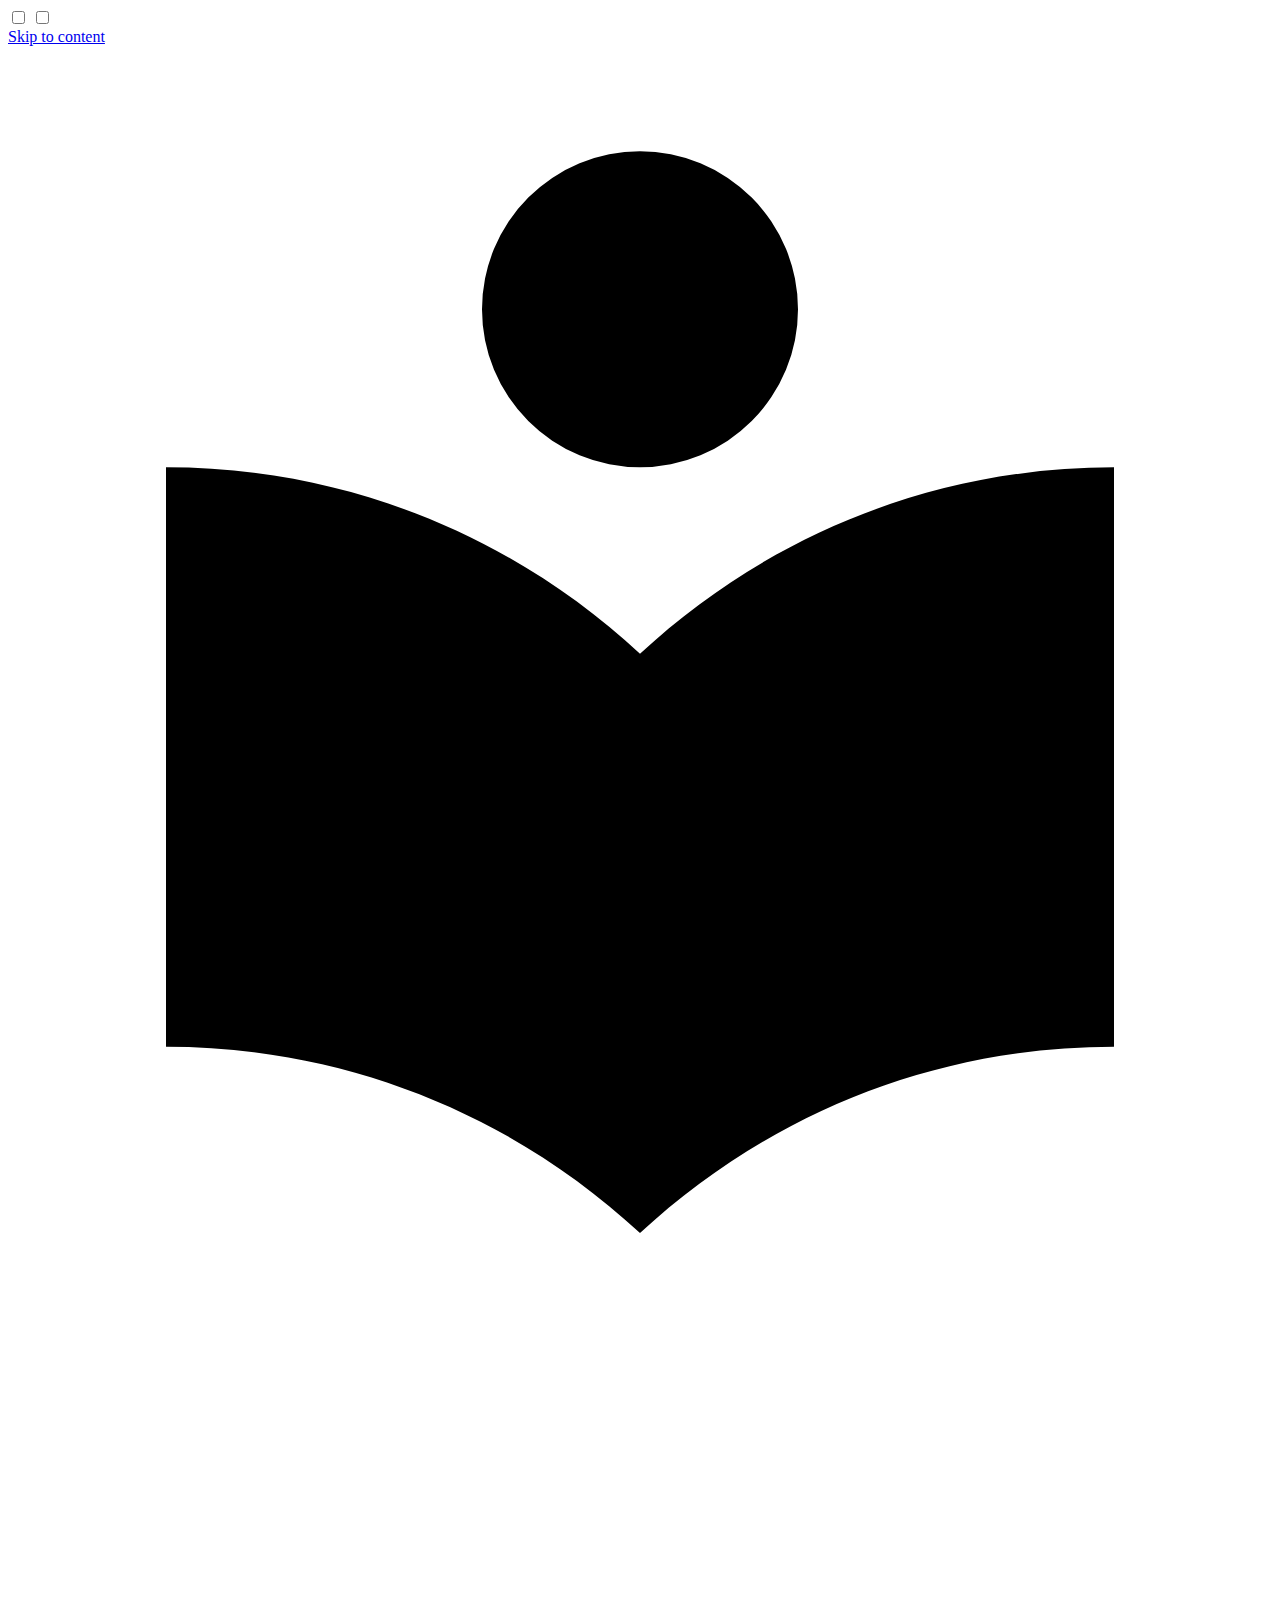
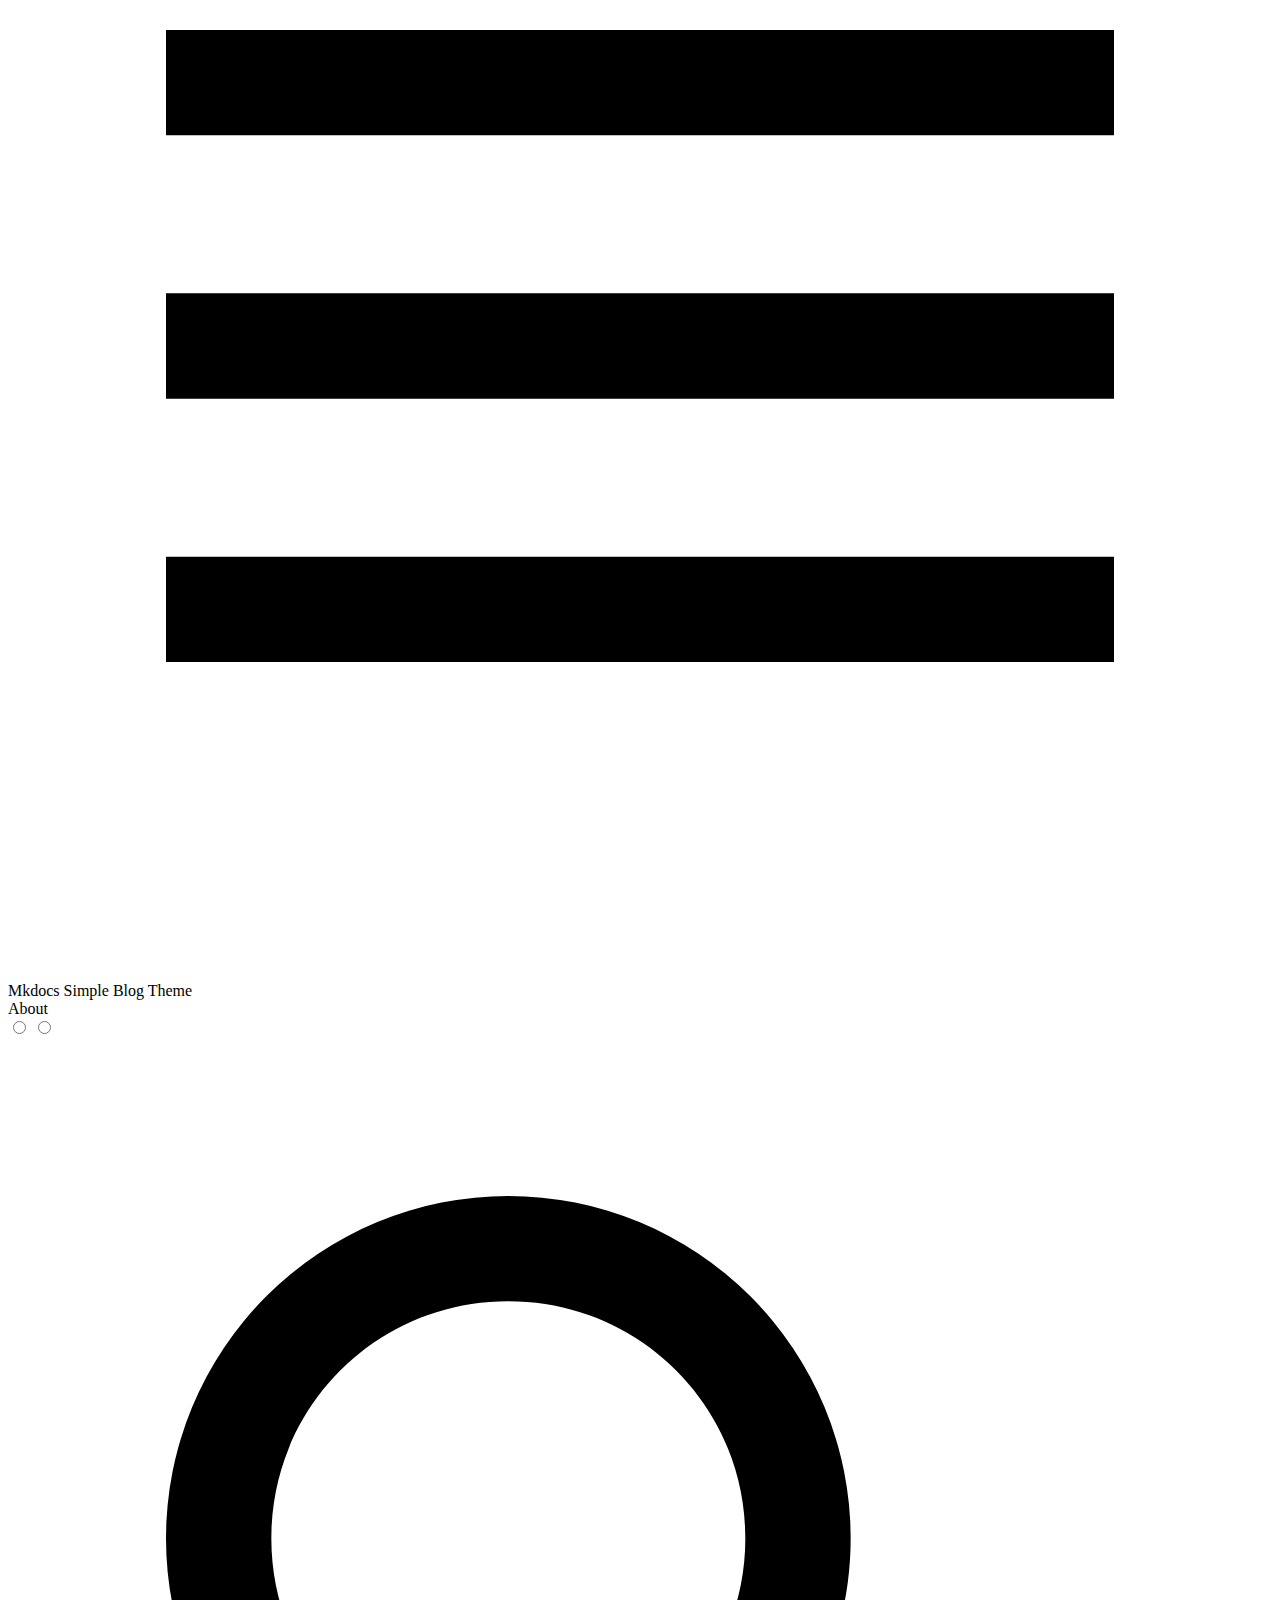
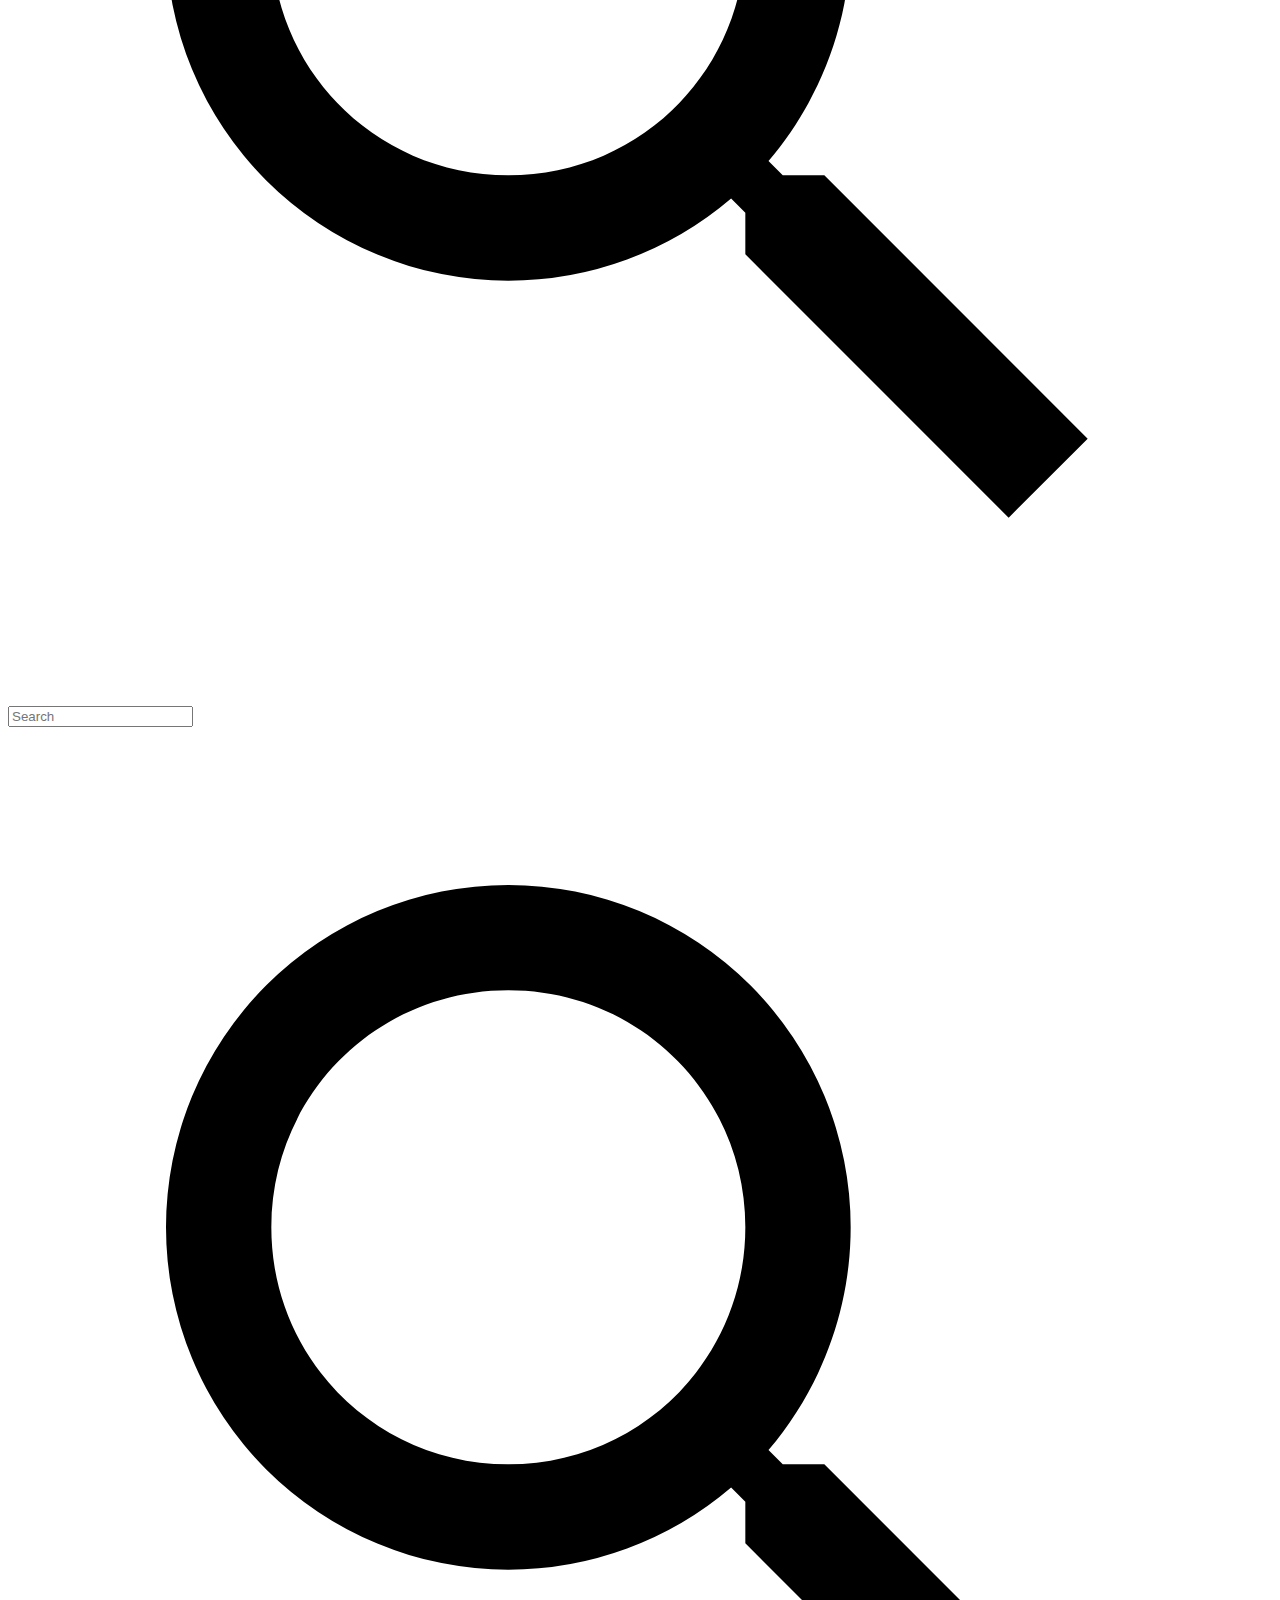
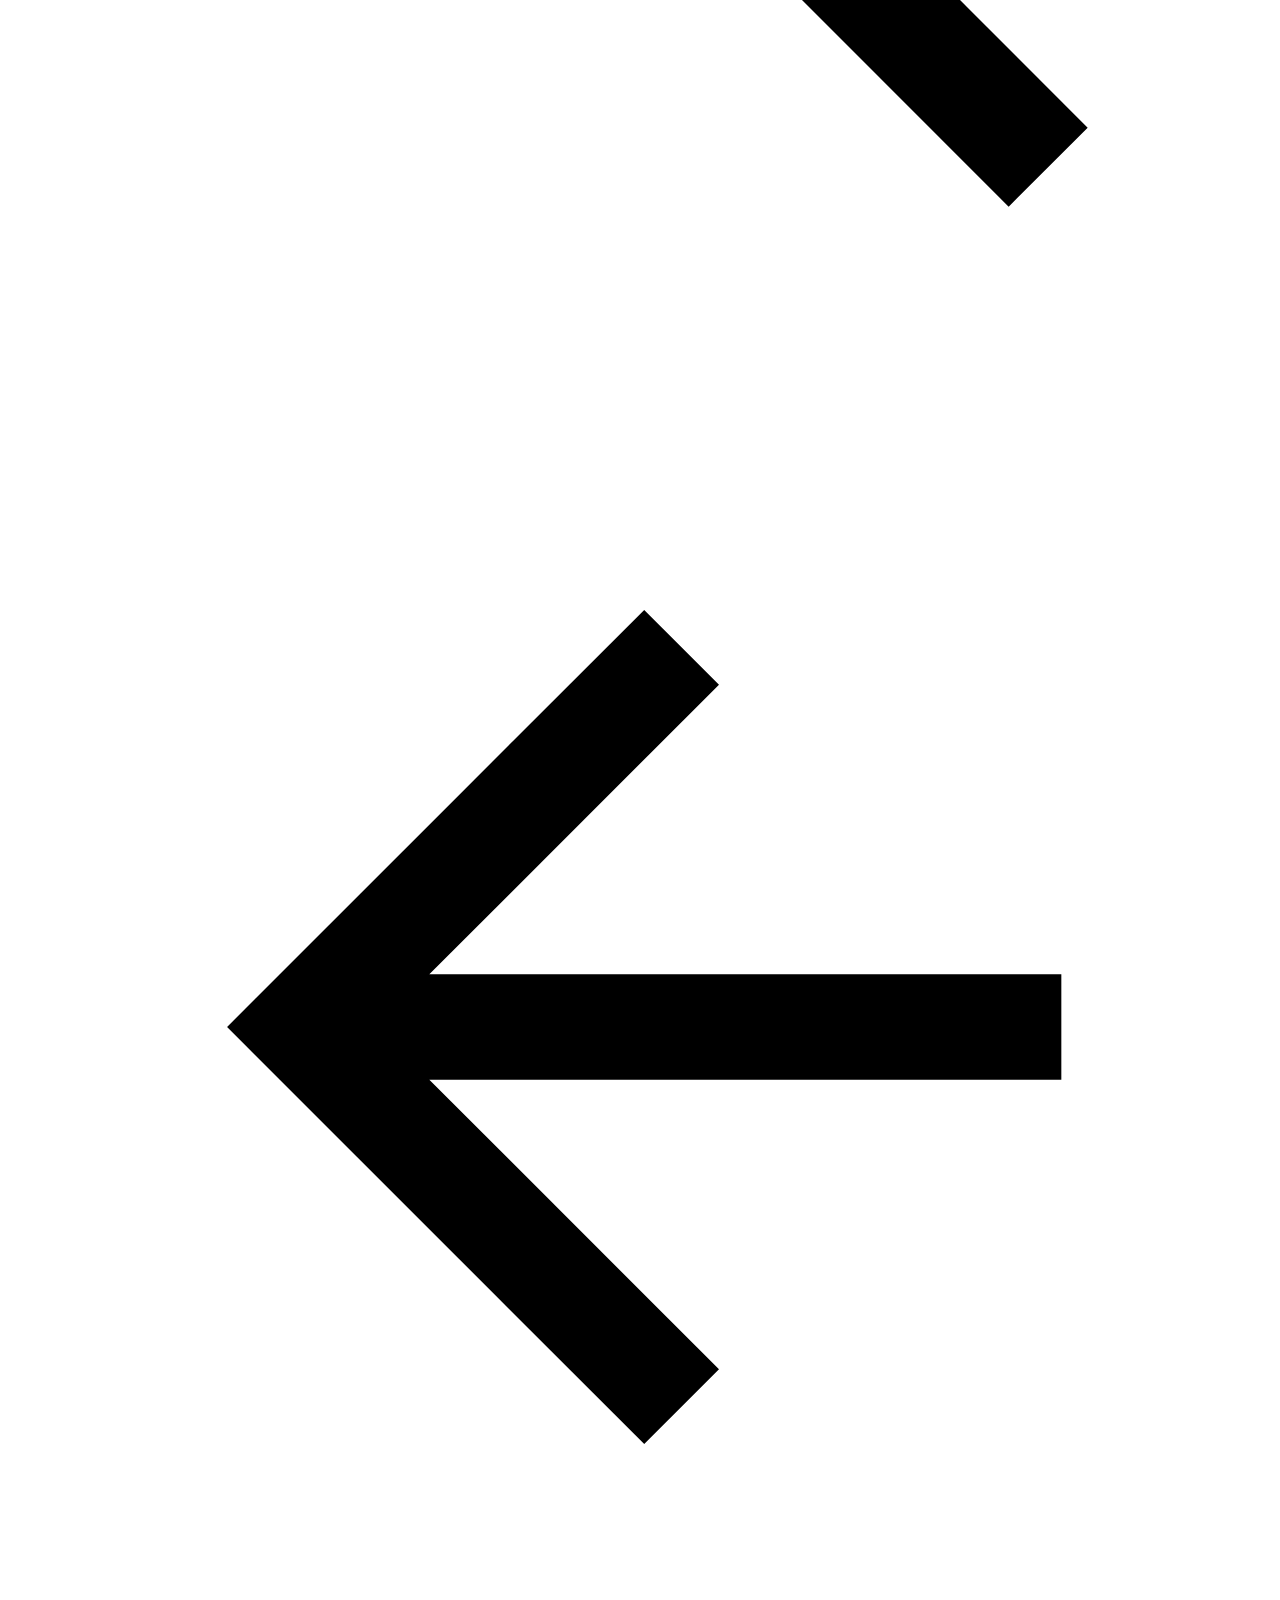
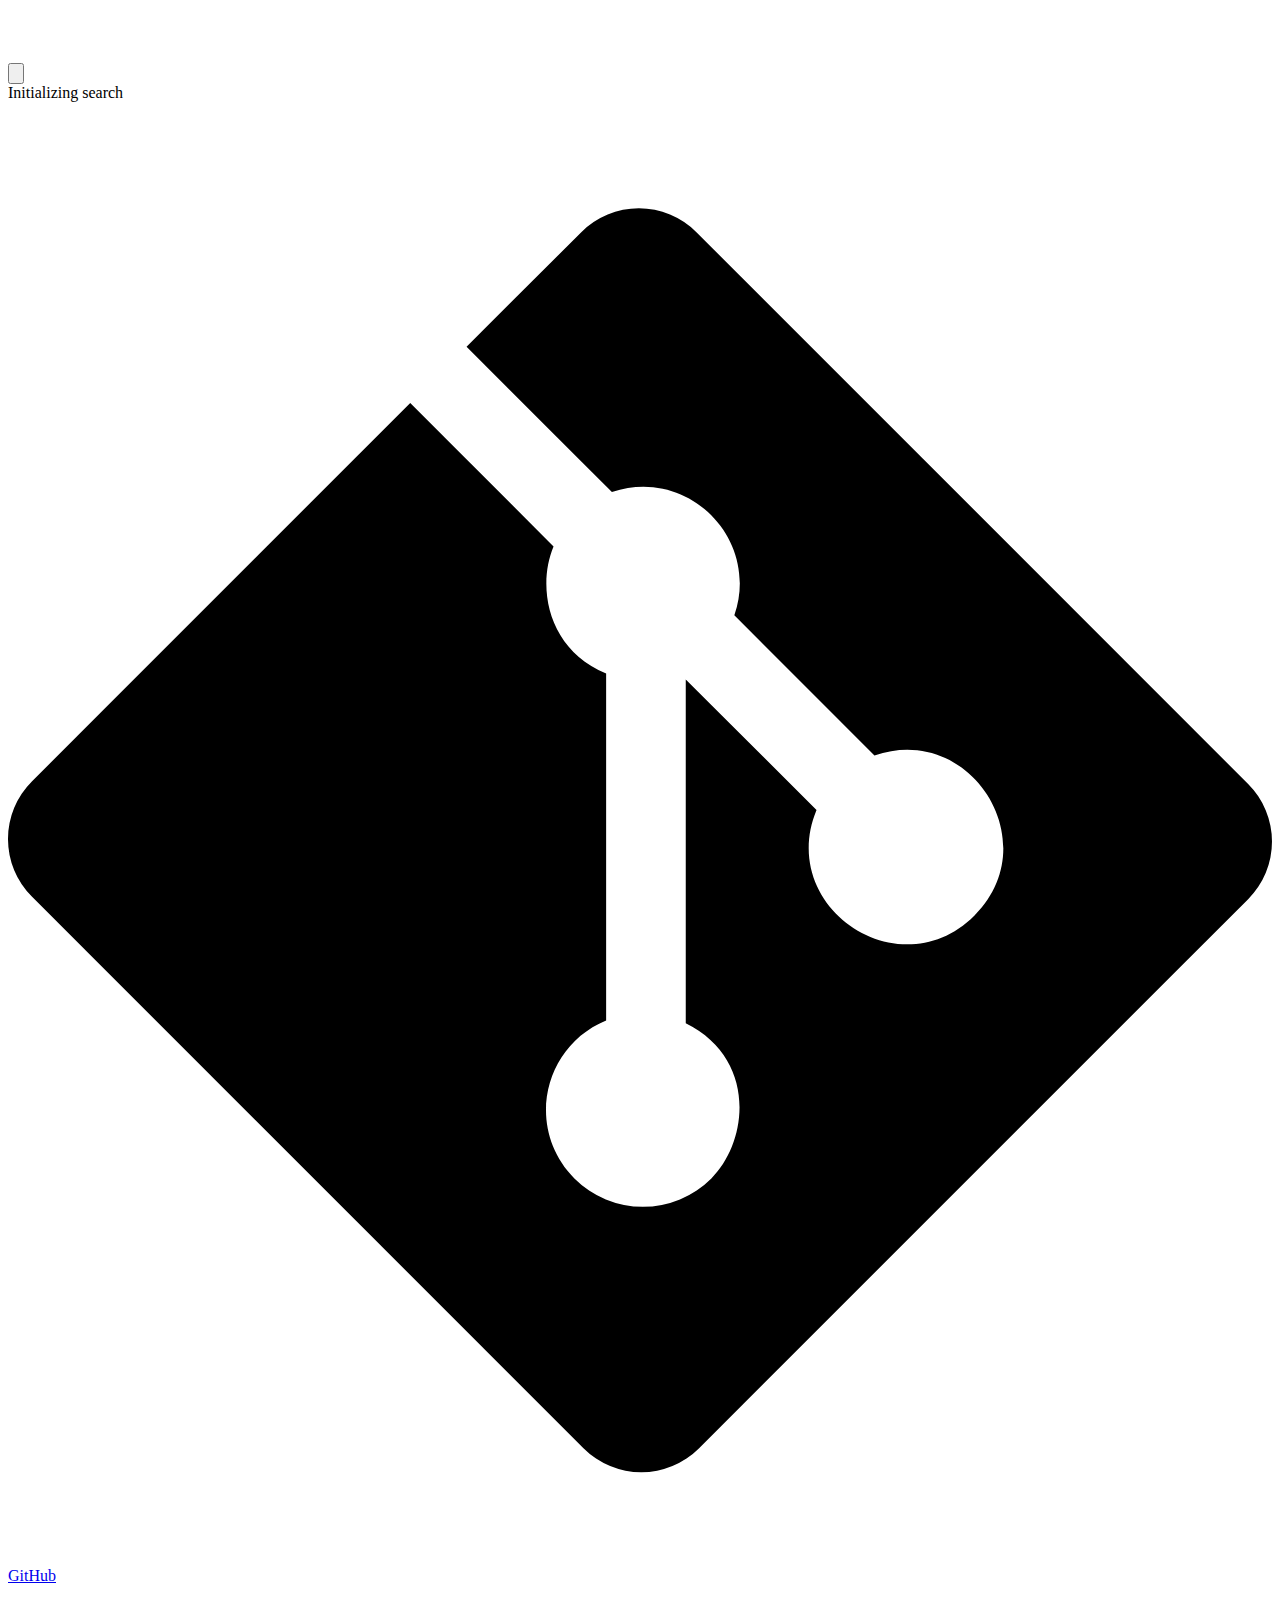
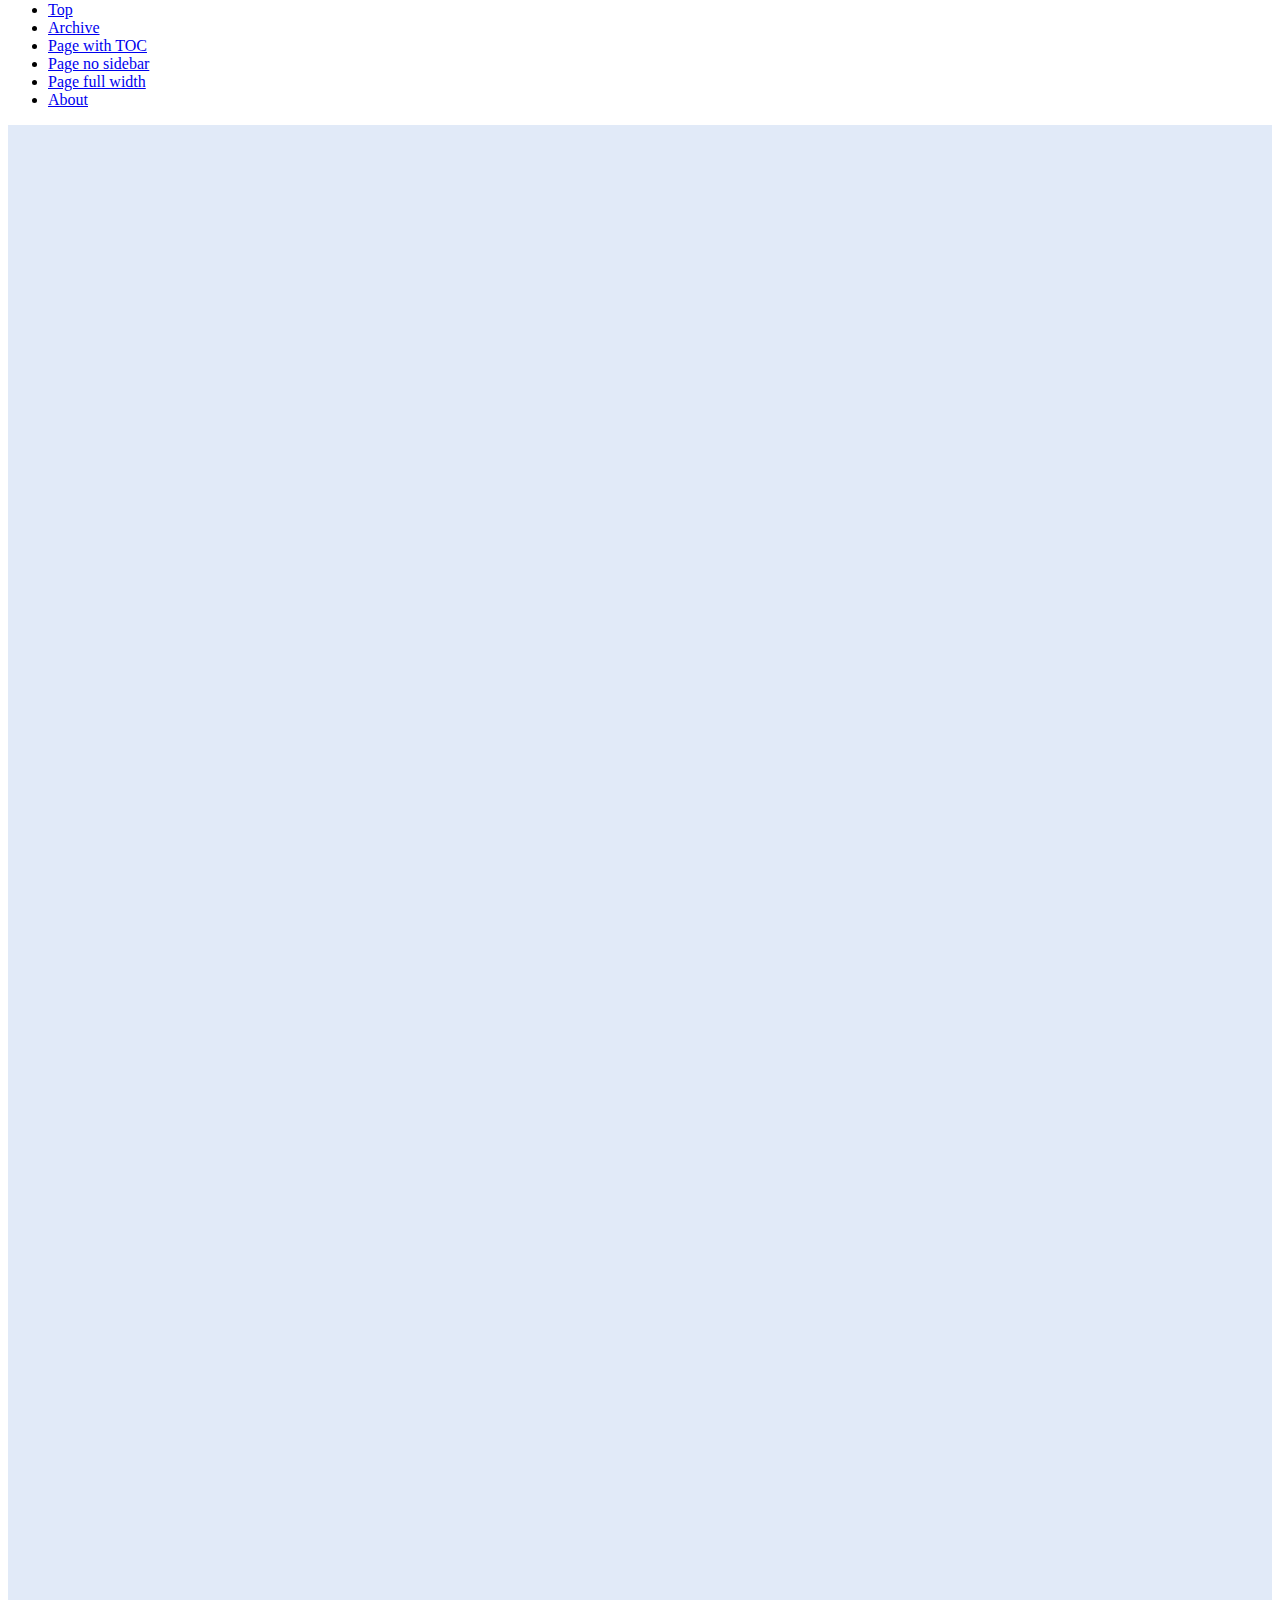
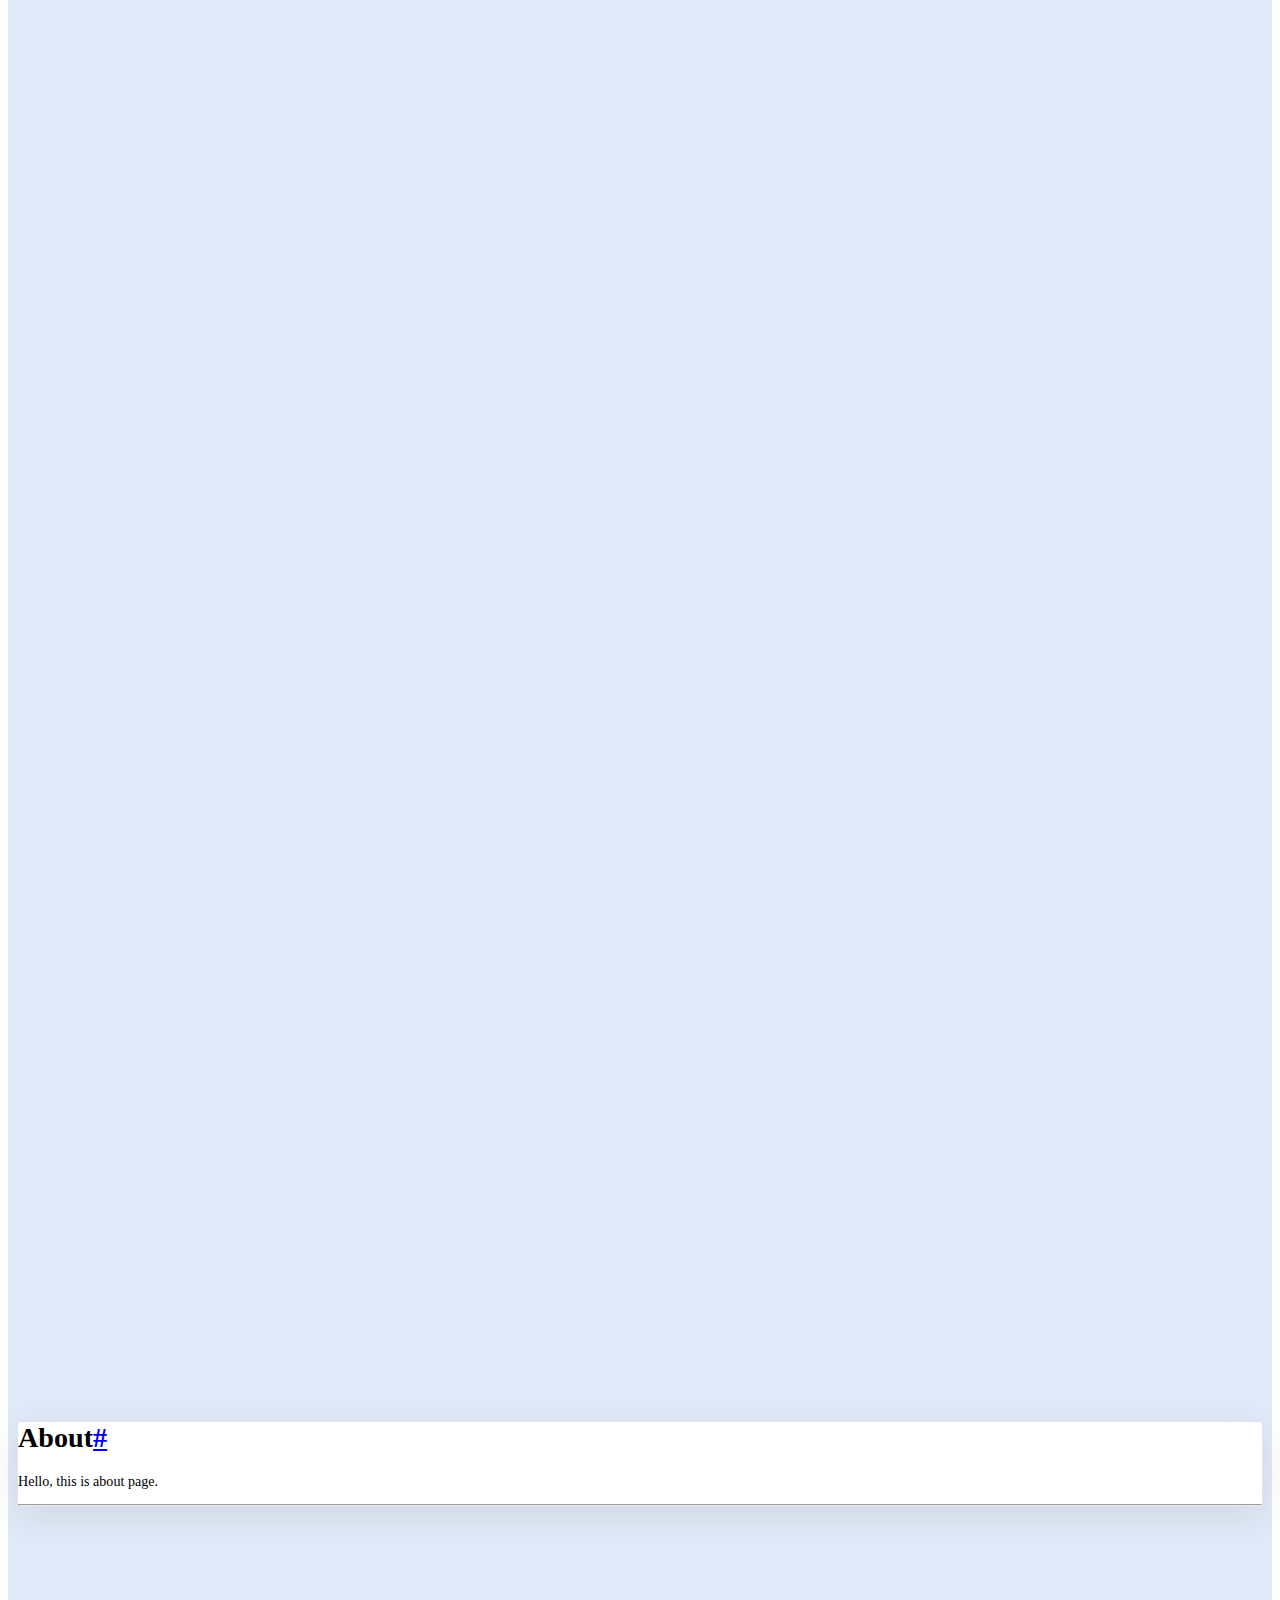
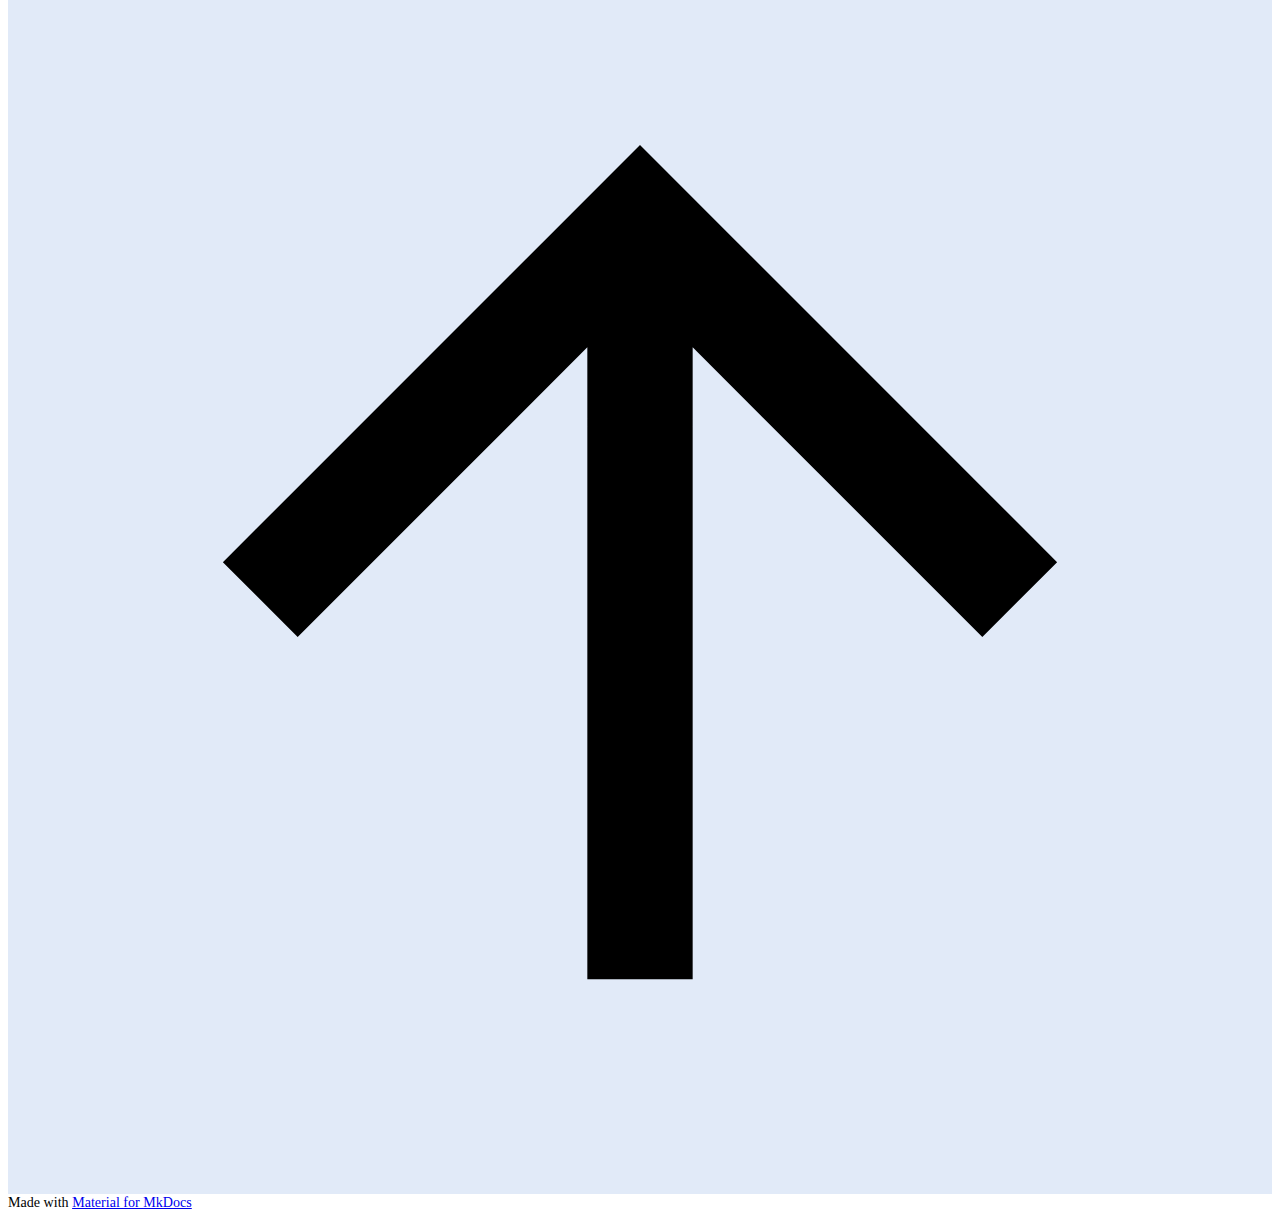
==== commit f55c0b5f: "Deployed ae8f8f3 with MkDocs version: 1.1.2" ====
--- a/about/index.html
+++ b/about/index.html
@@ -11,8 +11,10 @@
       
       
       
+        <link rel="canonical" href="https://tuanpht.github.io/mkdocs-simple-blog-theme/about/">
+      
       <link rel="icon" href="../assets/images/favicon.png">
-      <meta name="generator" content="mkdocs-1.1.2, mkdocs-material-7.0.6">
+      <meta name="generator" content="mkdocs-1.1.2, mkdocs-material-7.1.5">
     
     
       
@@ -20,30 +22,25 @@
       
     
     
-
-      <link rel="stylesheet" href="../assets/stylesheets/main.2c0c5eaf.min.css">
-      
-        
-        <link rel="stylesheet" href="../assets/stylesheets/palette.7fa14f5b.min.css">
-        
-          
-          
-          <meta name="theme-color" content="#4051b5">
-        
-      
-    
-<link rel="stylesheet" href="../css/custom.css" />
-
+      <link rel="stylesheet" href="../assets/stylesheets/main.bde7dde4.min.css">
+      
+        
+        <link rel="stylesheet" href="../assets/stylesheets/palette.ef6f36e2.min.css">
+        
+      
+    
     
     
       
         
         <link rel="preconnect" href="https://fonts.gstatic.com" crossorigin>
-        <link rel="stylesheet" href="https://fonts.googleapis.com/css?family=IBM+Plex+Sans:300,400,400i,700%7CRoboto+Mono&display=fallback">
-        <style>:root{--md-text-font-family:"IBM Plex Sans";--md-code-font-family:"Roboto Mono"}</style>
-      
-    
-    
+        <link rel="stylesheet" href="https://fonts.googleapis.com/css?family=Nunito:300,400,400i,700%7CRoboto+Mono&display=fallback">
+        <style>:root{--md-text-font-family:"Nunito";--md-code-font-family:"Roboto Mono"}</style>
+      
+    
+    
+    
+      <link rel="stylesheet" href="../css/custom.css">
     
     
       
@@ -58,12 +55,17 @@
   
     
     
-    
-    
-    
-    <body dir="ltr" data-md-color-scheme="" data-md-color-primary="indigo" data-md-color-accent="green">
-      
-  
+      
+    
+    
+    
+    
+    <body dir="ltr" data-md-color-scheme="default" data-md-color-primary="indigo" data-md-color-accent="green">
+  
+    
+    <script>function __prefix(e){return new URL("..",location).pathname+"."+e}function __get(e,t=localStorage){return JSON.parse(t.getItem(__prefix(e)))}</script>
+    
+      <script>var palette=__get("__palette");if(null!==palette&&"object"==typeof palette.color)for(var key in palette.color)document.body.setAttribute("data-md-color-"+key,palette.color[key])</script>
     
     <input class="md-toggle" data-md-toggle="drawer" type="checkbox" id="__drawer" autocomplete="off">
     <input class="md-toggle" data-md-toggle="search" type="checkbox" id="__search" autocomplete="off">
@@ -107,9 +109,30 @@
         </div>
       </div>
     </div>
-    <div class="md-header__options">
-      
-    </div>
+    
+      <form class="md-header__option" data-md-component="palette">
+        
+          
+          
+          <input class="md-option" data-md-color-media="(prefers-color-scheme: light)" data-md-color-scheme="default" data-md-color-primary="indigo" data-md-color-accent="green" type="radio" name="__palette" id="__palette_1">
+          
+            <label class="md-header__button md-icon" title="Switch to dark mode" for="__palette_2" hidden>
+              <svg xmlns="http://www.w3.org/2000/svg" viewBox="0 0 24 24"><path d="M7 10a2 2 0 0 1 2 2 2 2 0 0 1-2 2 2 2 0 0 1-2-2 2 2 0 0 1 2-2m10-3a5 5 0 0 1 5 5 5 5 0 0 1-5 5H7a5 5 0 0 1-5-5 5 5 0 0 1 5-5h10M7 9a3 3 0 0 0-3 3 3 3 0 0 0 3 3h10a3 3 0 0 0 3-3 3 3 0 0 0-3-3H7z"/></svg>
+            </label>
+          
+        
+          
+          
+          <input class="md-option" data-md-color-media="(prefers-color-scheme: dark)" data-md-color-scheme="it-4-life" data-md-color-primary="indigo" data-md-color-accent="green" type="radio" name="__palette" id="__palette_2">
+          
+            <label class="md-header__button md-icon" title="Switch to light mode" for="__palette_1" hidden>
+              <svg xmlns="http://www.w3.org/2000/svg" viewBox="0 0 24 24"><path d="M17 7H7a5 5 0 0 0-5 5 5 5 0 0 0 5 5h10a5 5 0 0 0 5-5 5 5 0 0 0-5-5m0 8a3 3 0 0 1-3-3 3 3 0 0 1 3-3 3 3 0 0 1 3 3 3 3 0 0 1-3 3z"/></svg>
+            </label>
+          
+        
+      </form>
+    
+    
     
       <label class="md-header__button md-icon" for="__search">
         <svg xmlns="http://www.w3.org/2000/svg" viewBox="0 0 24 24"><path d="M9.5 3A6.5 6.5 0 0 1 16 9.5c0 1.61-.59 3.09-1.56 4.23l.27.27h.79l5 5-1.5 1.5-5-5v-.79l-.27-.27A6.516 6.516 0 0 1 9.5 16 6.5 6.5 0 0 1 3 9.5 6.5 6.5 0 0 1 9.5 3m0 2C7 5 5 7 5 9.5S7 14 9.5 14 14 12 14 9.5 12 5 9.5 5z"/></svg>
@@ -125,7 +148,7 @@
         <svg xmlns="http://www.w3.org/2000/svg" viewBox="0 0 24 24"><path d="M20 11v2H8l5.5 5.5-1.42 1.42L4.16 12l7.92-7.92L13.5 5.5 8 11h12z"/></svg>
       </label>
       <button type="reset" class="md-search__icon md-icon" aria-label="Clear" tabindex="-1">
-        <svg xmlns="http://www.w3.org/2000/svg" viewBox="0 0 24 24"><path d="M19 6.41L17.59 5 12 10.59 6.41 5 5 6.41 10.59 12 5 17.59 6.41 19 12 13.41 17.59 19 19 17.59 13.41 12 19 6.41z"/></svg>
+        <svg xmlns="http://www.w3.org/2000/svg" viewBox="0 0 24 24"><path d="M19 6.41 17.59 5 12 10.59 6.41 5 5 6.41 10.59 12 5 17.59 6.41 19 12 13.41 17.59 19 19 17.59 13.41 12 19 6.41z"/></svg>
       </button>
     </form>
     <div class="md-search__output">
@@ -144,10 +167,10 @@
     
       <div class="md-header__source">
         
-<a href="https://github.com/tuanpht/mkdocs-simple-blog-theme/" title="Go to repository" class="md-source" data-md-component="source">
+<a href="https://github.com/tuanpht/" title="Go to repository" class="md-source" data-md-component="source">
   <div class="md-source__icon md-icon">
     
-    <svg xmlns="http://www.w3.org/2000/svg" viewBox="0 0 448 512"><path d="M439.55 236.05L244 40.45a28.87 28.87 0 0 0-40.81 0l-40.66 40.63 51.52 51.52c27.06-9.14 52.68 16.77 43.39 43.68l49.66 49.66c34.23-11.8 61.18 31 35.47 56.69-26.49 26.49-70.21-2.87-56-37.34L240.22 199v121.85c25.3 12.54 22.26 41.85 9.08 55a34.34 34.34 0 0 1-48.55 0c-17.57-17.6-11.07-46.91 11.25-56v-123c-20.8-8.51-24.6-30.74-18.64-45L142.57 101 8.45 235.14a28.86 28.86 0 0 0 0 40.81l195.61 195.6a28.86 28.86 0 0 0 40.8 0l194.69-194.69a28.86 28.86 0 0 0 0-40.81z"/></svg>
+    <svg xmlns="http://www.w3.org/2000/svg" viewBox="0 0 448 512"><path d="M439.55 236.05 244 40.45a28.87 28.87 0 0 0-40.81 0l-40.66 40.63 51.52 51.52c27.06-9.14 52.68 16.77 43.39 43.68l49.66 49.66c34.23-11.8 61.18 31 35.47 56.69-26.49 26.49-70.21-2.87-56-37.34L240.22 199v121.85c25.3 12.54 22.26 41.85 9.08 55a34.34 34.34 0 0 1-48.55 0c-17.57-17.6-11.07-46.91 11.25-56v-123c-20.8-8.51-24.6-30.74-18.64-45L142.57 101 8.45 235.14a28.86 28.86 0 0 0 0 40.81l195.61 195.6a28.86 28.86 0 0 0 40.8 0l194.69-194.69a28.86 28.86 0 0 0 0-40.81z"/></svg>
   </div>
   <div class="md-source__repository">
     GitHub
@@ -209,6 +232,18 @@
 
 
   <li class="md-tabs__item">
+    <a href="../page-no-sidebar/" class="md-tabs__link">
+      Page no sidebar
+    </a>
+  </li>
+
+      
+        
+  
+  
+
+
+  <li class="md-tabs__item">
     <a href="../page-full-width/" class="md-tabs__link">
       Page full width
     </a>
@@ -237,12 +272,16 @@
       <main class="md-main" data-md-component="main">
         <div class="md-main__inner md-grid">
           
-            
-              
-              <div class="md-sidebar md-sidebar--primary" data-md-component="sidebar" data-md-type="navigation" >
-                <div class="md-sidebar__scrollwrap">
-                  <div class="md-sidebar__inner">
-                    
+  
+    
+      
+      
+    
+    
+    <div class="md-sidebar md-sidebar--primary hide-nav" data-md-component="sidebar" data-md-type="navigation" >
+      <div class="md-sidebar__scrollwrap">
+        <div class="md-sidebar__inner">
+          
 
   
 
@@ -260,10 +299,10 @@
   
     <div class="md-nav__source">
       
-<a href="https://github.com/tuanpht/mkdocs-simple-blog-theme/" title="Go to repository" class="md-source" data-md-component="source">
+<a href="https://github.com/tuanpht/" title="Go to repository" class="md-source" data-md-component="source">
   <div class="md-source__icon md-icon">
     
-    <svg xmlns="http://www.w3.org/2000/svg" viewBox="0 0 448 512"><path d="M439.55 236.05L244 40.45a28.87 28.87 0 0 0-40.81 0l-40.66 40.63 51.52 51.52c27.06-9.14 52.68 16.77 43.39 43.68l49.66 49.66c34.23-11.8 61.18 31 35.47 56.69-26.49 26.49-70.21-2.87-56-37.34L240.22 199v121.85c25.3 12.54 22.26 41.85 9.08 55a34.34 34.34 0 0 1-48.55 0c-17.57-17.6-11.07-46.91 11.25-56v-123c-20.8-8.51-24.6-30.74-18.64-45L142.57 101 8.45 235.14a28.86 28.86 0 0 0 0 40.81l195.61 195.6a28.86 28.86 0 0 0 40.8 0l194.69-194.69a28.86 28.86 0 0 0 0-40.81z"/></svg>
+    <svg xmlns="http://www.w3.org/2000/svg" viewBox="0 0 448 512"><path d="M439.55 236.05 244 40.45a28.87 28.87 0 0 0-40.81 0l-40.66 40.63 51.52 51.52c27.06-9.14 52.68 16.77 43.39 43.68l49.66 49.66c34.23-11.8 61.18 31 35.47 56.69-26.49 26.49-70.21-2.87-56-37.34L240.22 199v121.85c25.3 12.54 22.26 41.85 9.08 55a34.34 34.34 0 0 1-48.55 0c-17.57-17.6-11.07-46.91 11.25-56v-123c-20.8-8.51-24.6-30.74-18.64-45L142.57 101 8.45 235.14a28.86 28.86 0 0 0 0 40.81l195.61 195.6a28.86 28.86 0 0 0 40.8 0l194.69-194.69a28.86 28.86 0 0 0 0-40.81z"/></svg>
   </div>
   <div class="md-source__repository">
     GitHub
@@ -326,6 +365,21 @@
   
   
     <li class="md-nav__item">
+      <a href="../page-no-sidebar/" class="md-nav__link">
+        Page no sidebar
+      </a>
+    </li>
+  
+
+    
+      
+      
+      
+
+  
+  
+  
+    <li class="md-nav__item">
       <a href="../page-full-width/" class="md-nav__link">
         Page full width
       </a>
@@ -346,6 +400,7 @@
       
       <input class="md-nav__toggle md-toggle" data-md-toggle="toc" type="checkbox" id="__toc">
       
+      
         
       
       
@@ -359,49 +414,64 @@
     
   </ul>
 </nav>
-                  </div>
-                </div>
-              </div>
-            
-            
-              
-              <div class="md-sidebar md-sidebar--secondary" data-md-component="sidebar" data-md-type="toc" >
-                <div class="md-sidebar__scrollwrap">
-                  <div class="md-sidebar__inner">
-                    
+        </div>
+      </div>
+    </div>
+  
+  
+    
+      
+    
+    
+    <div class="md-sidebar md-sidebar--secondary hide-nav" data-md-component="sidebar" data-md-type="toc" >
+      <div class="md-sidebar__scrollwrap">
+        <div class="md-sidebar__inner">
+          
 <nav class="md-nav md-nav--secondary" aria-label="Table of contents">
   
   
+  
     
   
   
 </nav>
-                  </div>
-                </div>
-              </div>
-            
-          
+        </div>
+      </div>
+    </div>
+  
+
           <div class="md-content" data-md-component="content">
             <article class="md-content__inner md-typeset">
               
-                
-                  <a href="https://github.com/tuanpht/mkdocs-simple-blog-theme/edit/master/docs/about.md" title="Edit this page" class="md-content__button md-icon">
-                    <svg xmlns="http://www.w3.org/2000/svg" viewBox="0 0 24 24"><path d="M20.71 7.04c.39-.39.39-1.04 0-1.41l-2.34-2.34c-.37-.39-1.02-.39-1.41 0l-1.84 1.83 3.75 3.75M3 17.25V21h3.75L17.81 9.93l-3.75-3.75L3 17.25z"/></svg>
-                  </a>
                 
                 
                 <h1 id="about">About<a class="headerlink" href="#about" title="Permanent link">#</a></h1>
 <p>Hello, this is about page.</p>
                 
+                  
+                
               
               
-                
-
-
-              
+  
+    <hr />
+    <script
+      src="https://utteranc.es/client.js"
+      repo="tuanpht/mkdocs-simple-blog-theme"
+      issue-term="pathname"
+      theme="github-light"
+      crossorigin="anonymous"
+      async
+    ></script>
+  
+
             </article>
           </div>
         </div>
+        
+          <a href="#" class="md-top md-icon" title="Back to top" data-md-component="top" data-md-state="hidden">
+            <svg xmlns="http://www.w3.org/2000/svg" viewBox="0 0 24 24"><path d="M13 20h-2V8l-5.5 5.5-1.42-1.42L12 4.16l7.92 7.92-1.42 1.42L13 8v12z"/></svg>
+          </a>
+        
       </main>
       
         <!-- Custom footer -->
@@ -431,10 +501,10 @@
     <div class="md-dialog" data-md-component="dialog">
       <div class="md-dialog__inner md-typeset"></div>
     </div>
-    <script id="__config" type="application/json">{"base": "..", "features": ["header.autohide", "navigation.instant", "navigation.tabs", "navigation.top"], "translations": {"clipboard.copy": "Copy to clipboard", "clipboard.copied": "Copied to clipboard", "search.config.lang": "en", "search.config.pipeline": "trimmer, stopWordFilter", "search.config.separator": "[\\s\\-]+", "search.placeholder": "Search", "search.result.placeholder": "Type to start searching", "search.result.none": "No matching documents", "search.result.one": "1 matching document", "search.result.other": "# matching documents", "search.result.more.one": "1 more on this page", "search.result.more.other": "# more on this page", "search.result.term.missing": "Missing"}, "search": "../assets/javascripts/workers/search.fb4a9340.min.js", "version": null}</script>
-    
-    
-      <script src="../assets/javascripts/bundle.a1c7c35e.min.js"></script>
+    <script id="__config" type="application/json">{"base": "..", "features": ["header.autohide", "navigation.instant", "navigation.tabs", "navigation.top"], "translations": {"clipboard.copy": "Copy to clipboard", "clipboard.copied": "Copied to clipboard", "search.config.lang": "en", "search.config.pipeline": "trimmer, stopWordFilter", "search.config.separator": "[\\s\\-]+", "search.placeholder": "Search", "search.result.placeholder": "Type to start searching", "search.result.none": "No matching documents", "search.result.one": "1 matching document", "search.result.other": "# matching documents", "search.result.more.one": "1 more on this page", "search.result.more.other": "# more on this page", "search.result.term.missing": "Missing"}, "search": "../assets/javascripts/workers/search.d351de03.min.js", "version": null}</script>
+    
+    
+      <script src="../assets/javascripts/bundle.a1609d9a.min.js"></script>
       
     
   </body>
--- a/css/custom.css
+++ b/css/custom.css
@@ -1 +1,85 @@
 /* Your custom css here */
+.md-main {
+  background-color: #e1eaf8;
+}
+
+.md-content {
+  background-color: #fff;
+  box-shadow: 0 10px 40px 0 rgba(47, 47, 47, .1);
+  margin-left: 10px;
+  margin-right: 10px;
+  margin-bottom: 20px;
+  border-radius: 3px;
+}
+
+.md-typeset {
+  font-size: 0.88rem;
+  font-weight: 300;
+}
+
+[data-md-color-scheme="it-4-life"] .md-main,
+[data-md-color-scheme="it-4-life"] .md-header,
+[data-md-color-scheme="it-4-life"] .md-tabs {
+  background-color: #0a3441;
+}
+
+[data-md-color-scheme="it-4-life"] .md-header .md-header__topic {
+  color: limegreen;
+}
+
+[data-md-color-scheme="it-4-life"] .md-tabs .md-tabs__link:hover {
+  color: limegreen;
+}
+
+[data-md-color-scheme="it-4-life"] .md-nav__link[data-md-state="blur"] {
+  color: #777;
+}
+
+[data-md-color-scheme="it-4-life"] .md-nav__item .md-nav__link--active {
+  color: limegreen;
+}
+
+[data-md-color-scheme="it-4-life"] .md-content {
+  background-color: #fffbec;
+}
+
+[data-md-color-scheme="it-4-life"] .md-sidebar {
+  color: #fff;
+}
+
+.hide-nav {
+  visibility: hidden;
+}
+
+@media screen and (max-width:  76.187em) {
+  .hide-nav {
+    visibility: visible;
+  }
+
+  .md-content {
+    border-radius: 0;
+  }
+
+  [data-md-color-scheme="it-4-life"] .md-nav--primary .md-nav__title,
+  [data-md-color-scheme="it-4-life"] .md-nav--primary .md-nav__title ~ .md-nav__list {
+    background-color: #0a3441;
+    color: limegreen;
+  }
+
+  [data-md-color-scheme="it-4-life"] .md-nav--primary .md-nav__title ~ .md-nav__list {
+    color: #fff;
+  }
+}
+
+.md-typeset code {
+  font-size: .75em;
+}
+
+.md-typeset .admonition,
+.md-typeset details {
+  font-size: inherit;
+}
+
+.md-header[data-md-state="hidden"] {
+  overflow: hidden;
+}
